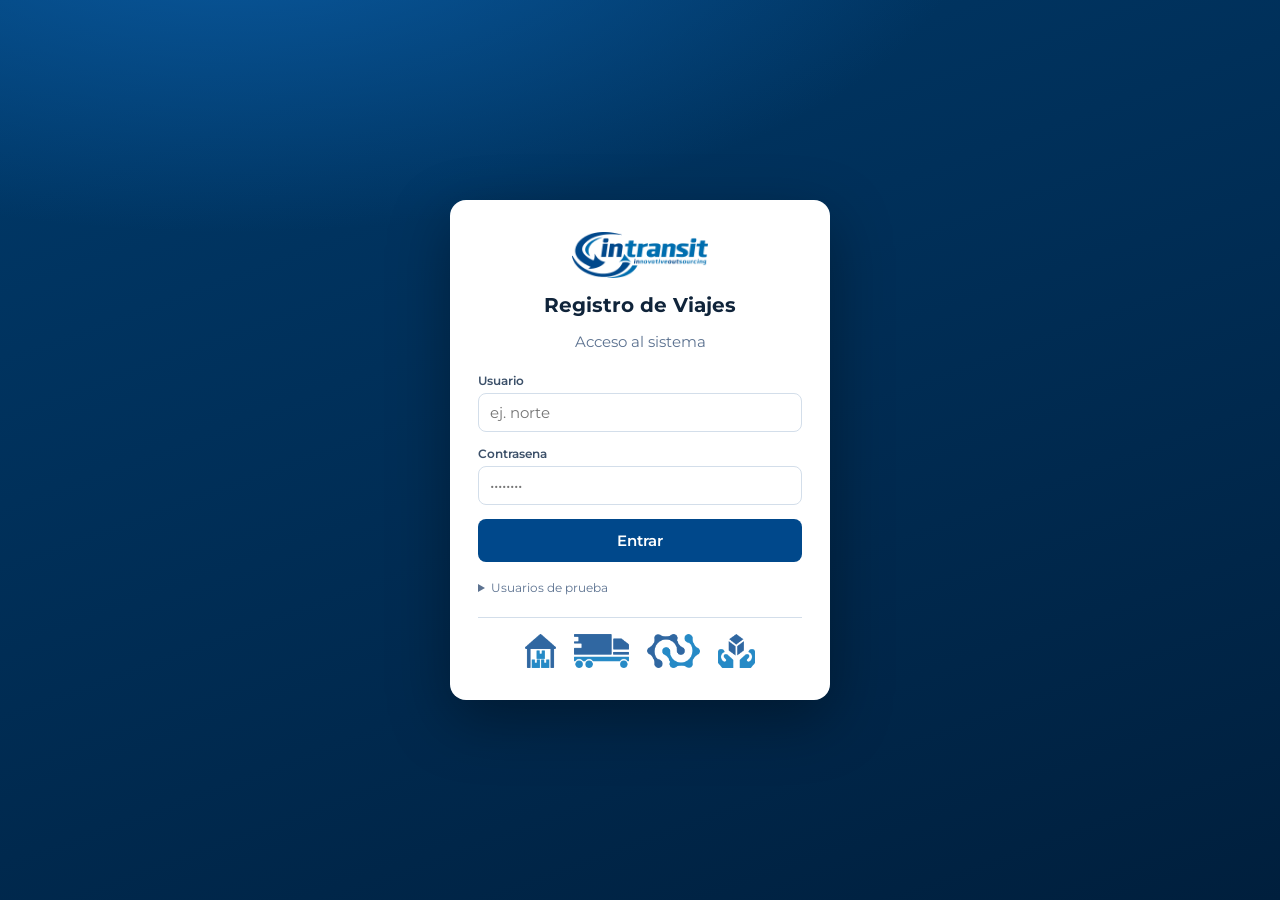
==== registro-viajes.html @ cc5ecf9a "Add files via upload" ====
<!DOCTYPE html>
<html lang="es">
<head>
  <meta charset="UTF-8" />
  <meta name="viewport" content="width=device-width, initial-scale=1.0, viewport-fit=cover" />
  <title>Registro de Viajes</title>

  <!-- PWA (iPhone / Android) -->
  <meta name="theme-color" content="#2563eb" />
  <meta name="mobile-web-app-capable" content="yes" />
  <meta name="apple-mobile-web-app-capable" content="yes" />
  <meta name="apple-mobile-web-app-status-bar-style" content="black-translucent" />
  <meta name="apple-mobile-web-app-title" content="Viajes" />
  <link rel="manifest" href="manifest.webmanifest" />
  <link rel="icon" href="icon.svg" type="image/svg+xml" />
  <link rel="apple-touch-icon" href="apple-touch-icon.png" />

  <!-- Tipografia de marca: Avenir Next -> sustituta libre Montserrat -->
  <link rel="preconnect" href="https://fonts.googleapis.com" />
  <link rel="preconnect" href="https://fonts.gstatic.com" crossorigin />
  <link href="https://fonts.googleapis.com/css2?family=Montserrat:wght@400;500;600;700;800&display=swap" rel="stylesheet" />

<style>
/* =====================================================================
 * styles.css - Estilos del prototipo Registro de Viajes
 * ===================================================================== */

:root {
  /* Paleta de marca In Transit (muestreada de los logos) */
  --navy: #003a6b;
  --navy-2: #00508f;
  --primary: #00488b;
  --primary-d: #00366a;
  --accent: #0a7bc4;
  --accent-2: #0074c8;
  --bg: #eef3f8;
  --card: #ffffff;
  --line: #d3deea;
  --text: #10243a;
  --muted: #5c7290;
  --green: #16a34a;
  --amber: #d97706;
  --red: #dc2626;
  --radius: 10px;
  --shadow: 0 6px 20px rgba(0, 54, 106, .10);
  font-size: 15px;
}

* { box-sizing: border-box; }
html, body { height: 100%; }
body {
  margin: 0;
  font-family: "Montserrat", "Segoe UI", system-ui, -apple-system, Roboto, Arial, sans-serif;
  color: var(--text);
  background: var(--bg);
}
.hidden { display: none !important; }
.muted { color: var(--muted); }
.small { font-size: .82rem; }
.strong { font-weight: 600; }
h1, h2, h3 { margin: 0; }

/* ----------------------------- LOGIN ------------------------------ */
.login-wrap {
  min-height: 100vh;
  display: grid;
  place-items: center;
  padding: 24px;
  background:
    radial-gradient(1200px 520px at 18% -10%, #0a5aa0 0%, transparent 62%),
    linear-gradient(160deg, var(--navy) 0%, #001f3d 100%);
}
.login-card {
  width: 100%;
  max-width: 380px;
  background: var(--card);
  border-radius: 16px;
  padding: 32px 28px;
  box-shadow: 0 20px 60px rgba(0, 0, 0, .35);
}
.brand { text-align: center; margin-bottom: 22px; }
.brand-full { display: block; height: 46px; width: auto; max-width: 240px; margin: 0 auto 14px; }
.brand-mini { display: block; height: 26px; width: auto; }
.brand h1 { font-size: 1.35rem; font-weight: 700; }
.login-help { margin-top: 18px; font-size: .82rem; color: var(--muted); }
.login-help summary { cursor: pointer; }
.login-help ul { margin: 8px 0 0; padding-left: 18px; line-height: 1.6; }
.login-services {
  display: flex; align-items: center; justify-content: center;
  gap: 18px; margin-top: 22px; padding-top: 16px;
  border-top: 1px solid var(--line); flex-wrap: wrap;
}
.login-services img { height: 34px; width: auto; opacity: .85; }

/* ----------------------------- FIELDS ----------------------------- */
.field { display: block; margin-bottom: 14px; }
.field > span { display: block; font-size: .8rem; font-weight: 600; color: #3c5069; margin-bottom: 5px; }
input, select, textarea {
  width: 100%;
  padding: 9px 11px;
  border: 1px solid var(--line);
  border-radius: 8px;
  font: inherit;
  color: var(--text);
  background: #fff;
  outline: none;
  transition: border-color .15s, box-shadow .15s;
}
input:focus, select:focus, textarea:focus {
  border-color: var(--primary);
  box-shadow: 0 0 0 3px rgba(37, 99, 235, .15);
}
input[readonly], select[disabled], input[disabled] {
  background: #f3f6fa; color: #4a5b70; cursor: not-allowed;
}
textarea { min-height: 72px; resize: vertical; }

/* ----------------------------- BUTTONS ---------------------------- */
.btn {
  border: 1px solid transparent;
  border-radius: 8px;
  padding: 9px 15px;
  font: inherit;
  font-weight: 600;
  cursor: pointer;
  background: #e7edf4;
  color: #22364d;
  transition: filter .15s, background .15s;
}
.btn:hover { filter: brightness(.97); }
.btn-primary { background: var(--primary); color: #fff; }
.btn-primary:hover { background: var(--primary-d); }
.btn-success { background: var(--green); color: #fff; }
.btn-danger { background: var(--red); color: #fff; }
.btn-ghost { background: transparent; border-color: rgba(255,255,255,.35); color: #dbe6f2; }
.btn-ghost:hover { background: rgba(255,255,255,.12); }
.btn-block { width: 100%; padding: 11px; }
.btn-sm { padding: 5px 10px; font-size: .82rem; }

/* ----------------------------- ALERTS ----------------------------- */
.alert { padding: 10px 12px; border-radius: 8px; margin-top: 12px; font-size: .88rem; }
.alert-error { background: #fdecec; color: #a11d1d; border: 1px solid #f6c9c9; }
.alert-warn { background: #fff7e6; color: #8a5300; border: 1px solid #ffe0a3; }
.alert-info { background: #eaf2ff; color: #1b4b9e; border: 1px solid #c7dcff; }
.alert-success { background: #e9f8ef; color: #116b35; border: 1px solid #bfe8cf; }

/* ------------------------------ APP ------------------------------- */
.app { display: grid; grid-template-columns: 250px 1fr; min-height: 100vh; }
.sidebar {
  background: linear-gradient(180deg, var(--navy) 0%, var(--navy-2) 100%);
  color: #cfe0f2;
  display: flex; flex-direction: column;
  padding: 16px 12px;
}
.sidebar-brand {
  display: flex; align-items: center; gap: 10px;
  font-weight: 700; color: #fff; padding: 6px 8px 18px;
  font-size: .95rem;
}
.nav { display: flex; flex-direction: column; gap: 4px; flex: 1; }
.nav-item {
  display: flex; align-items: center; gap: 10px;
  padding: 11px 12px; border-radius: 8px; cursor: pointer;
  color: #c6d7ea; font-weight: 500; border: none; background: transparent;
  text-align: left; font-size: .92rem; width: 100%;
}
.nav-item:hover { background: rgba(255,255,255,.08); color: #fff; }
.nav-item.active { background: var(--primary); color: #fff; box-shadow: 0 6px 16px rgba(37,99,235,.4); }
.nav-ico { width: 18px; text-align: center; }
.sidebar-foot { padding-top: 12px; border-top: 1px solid rgba(255,255,255,.12); }
.sync-state { font-size: .76rem; color: #9fb6cf; padding: 6px 8px; }

.main { display: flex; flex-direction: column; min-width: 0; }
.topbar {
  display: flex; justify-content: space-between; align-items: center; gap: 16px;
  padding: 14px 22px; background: #fff; border-bottom: 1px solid var(--line);
}
.topbar h2 { font-size: 1.15rem; }
.user-box { display: flex; align-items: center; gap: 12px; }
.topbar .btn-ghost { color: var(--primary); border-color: var(--line); background: #fff; }
.topbar .btn-ghost:hover { background: var(--bg); color: var(--primary-d); }
.user-chip { display: flex; align-items: center; gap: 9px; }
.avatar {
  width: 38px; height: 38px; border-radius: 50%;
  background: linear-gradient(140deg, var(--primary), var(--accent));
  color: #fff; display: grid; place-items: center; font-weight: 700;
}
.content { padding: 22px; overflow: auto; }

/* ----------------------------- CARDS ------------------------------ */
.card {
  background: var(--card); border: 1px solid var(--line);
  border-radius: var(--radius); box-shadow: var(--shadow);
  padding: 20px; margin-bottom: 18px;
}
.card > h3 { margin-bottom: 4px; font-size: 1rem; }
.card-head { display: flex; justify-content: space-between; align-items: center; gap: 12px; margin-bottom: 14px; flex-wrap: wrap; }
.grid { display: grid; gap: 14px; }
.grid-2 { grid-template-columns: repeat(2, 1fr); }
.grid-3 { grid-template-columns: repeat(3, 1fr); }
.grid-4 { grid-template-columns: repeat(4, 1fr); }
@media (max-width: 980px) { .grid-3, .grid-4 { grid-template-columns: repeat(2, 1fr); } }
@media (max-width: 700px) {
  .grid-2, .grid-3, .grid-4 { grid-template-columns: 1fr; }
  .app { grid-template-columns: 1fr; }
  .sidebar { flex-direction: row; align-items: center; overflow-x: auto; }
  .sidebar-brand, .sidebar-foot { display: none; }
}

.field-group-title {
  grid-column: 1 / -1; font-size: .78rem; font-weight: 700;
  text-transform: uppercase; letter-spacing: .6px; color: var(--primary);
  margin: 6px 0 -4px; padding-bottom: 4px; border-bottom: 1px solid var(--line);
}

/* ----------------------------- TABLES ----------------------------- */
.table-wrap { overflow: auto; border: 1px solid var(--line); border-radius: var(--radius); }
table { border-collapse: collapse; width: 100%; font-size: .86rem; background: #fff; }
th, td { padding: 9px 11px; text-align: left; border-bottom: 1px solid var(--line); white-space: nowrap; }
th { background: #f4f7fb; font-weight: 700; color: #33475f; position: sticky; top: 0; }
tbody tr:hover { background: #f8fbff; }
td.wrap, th.wrap { white-space: normal; min-width: 160px; }

.badge { display: inline-block; padding: 2px 9px; border-radius: 999px; font-size: .74rem; font-weight: 700; }
.badge.green { background: #e6f7ec; color: #0f7a3a; }
.badge.amber { background: #fff3da; color: #91570a; }
.badge.blue  { background: #e7f0ff; color: #1b4b9e; }
.badge.gray  { background: #eef1f5; color: #55657a; }
.badge.red   { background: #fdecec; color: #a11d1d; }

/* --------------------------- TOOLBAR/FILTERS ---------------------- */
.toolbar { display: flex; gap: 10px; flex-wrap: wrap; align-items: end; margin-bottom: 14px; }
.toolbar .field { margin: 0; min-width: 150px; }
.spacer { flex: 1; }

/* ------------------------------ KPI ------------------------------- */
.kpis { display: grid; grid-template-columns: repeat(4, 1fr); gap: 14px; margin-bottom: 18px; }
@media (max-width: 980px) { .kpis { grid-template-columns: repeat(2, 1fr); } }
.kpi { background: #fff; border: 1px solid var(--line); border-radius: var(--radius); padding: 16px; box-shadow: var(--shadow); }
.kpi .n { font-size: 1.6rem; font-weight: 800; margin-top: 4px; }

/* ------------------------------ BARRAS ---------------------------- */
.bar-row { display: grid; grid-template-columns: 180px 1fr 90px; align-items: center; gap: 10px; margin-bottom: 8px; font-size: .85rem; }
.bar-label { color: #33475f; white-space: nowrap; overflow: hidden; text-overflow: ellipsis; }
.bar-track { background: #eef2f7; border-radius: 999px; height: 12px; overflow: hidden; }
.bar-fill { height: 100%; border-radius: 999px; background: linear-gradient(90deg, var(--primary), var(--accent)); }
.bar-value { text-align: right; font-weight: 700; color: #22364d; }
.bar-label .svc-ico { vertical-align: -3px; margin-right: 6px; }

/* Lineas de servicio In Transit (franja del tablero) */
.svc-strip { display: grid; grid-template-columns: repeat(4, 1fr); gap: 14px; }
.svc-cell {
  text-align: center; padding: 16px 10px;
  border: 1px solid var(--line); border-radius: var(--radius); background: #fbfdff;
}
.svc-cell img { height: 42px; width: auto; margin-bottom: 8px; }
.svc-name { font-weight: 600; font-size: .82rem; color: var(--text); line-height: 1.25; }
.svc-count { margin-top: 6px; font-weight: 700; color: var(--primary); font-size: .92rem; }
@media (max-width: 980px) { .svc-strip { grid-template-columns: repeat(2, 1fr); } }
@media (max-width: 700px) { .bar-row { grid-template-columns: 110px 1fr 70px; } }

/* ------------------------------ MODAL ----------------------------- */
.modal-backdrop {
  position: fixed; inset: 0; background: rgba(10, 22, 36, .55);
  display: grid; place-items: center; padding: 20px; z-index: 50;
}
.modal {
  background: #fff; border-radius: 14px; padding: 22px;
  width: 100%; max-width: 560px; max-height: 90vh; overflow: auto;
  box-shadow: 0 24px 70px rgba(0,0,0,.4);
}
.modal h3 { margin-bottom: 14px; }
.modal-actions { display: flex; justify-content: flex-end; gap: 10px; margin-top: 18px; }

/* ------------------------------ TOAST ----------------------------- */
.toast {
  position: fixed; bottom: 22px; left: 50%; transform: translateX(-50%);
  background: var(--navy); color: #fff; padding: 11px 18px; border-radius: 8px;
  box-shadow: 0 10px 30px rgba(0,0,0,.3); z-index: 60; font-size: .9rem;
}
.toast.ok { background: #0f7a3a; }
.toast.err { background: #a11d1d; }

/* ------------------------------ TABS ------------------------------ */
.tabs { display: flex; gap: 6px; flex-wrap: wrap; margin-bottom: 16px; }
.tab {
  border: 1px solid var(--line); background: #fff; color: #33475f;
  padding: 8px 14px; border-radius: 8px; cursor: pointer; font-weight: 600; font-size: .86rem;
}
.tab.active { background: var(--navy); color: #fff; border-color: var(--navy); }

/* =====================================================================
 * MOVIL / PWA  (iPhone y Android)
 * ---------------------------------------------------------------------
 * En pantallas de telefono la barra lateral se convierte en una barra de
 * navegacion inferior (fija) y el resto se apila en una columna.
 * ===================================================================== */
@media (max-width: 640px) {
  :root { font-size: 16px; }

  /* El area de la app deja espacio para la barra inferior + safe-area iOS */
  .app {
    display: block;
    min-height: 100dvh;
    padding-bottom: calc(64px + env(safe-area-inset-bottom));
  }

  /* ------------------- Navegacion inferior ------------------- */
  .sidebar {
    position: fixed; left: 0; right: 0; bottom: 0; z-index: 40;
    flex-direction: row; align-items: stretch;
    padding: 6px 6px calc(6px + env(safe-area-inset-bottom));
    gap: 2px; overflow-x: auto; overflow-y: hidden;
    background: linear-gradient(180deg, var(--navy-2), var(--navy));
    border-top: 1px solid rgba(255,255,255,.12);
    -webkit-overflow-scrolling: touch;
  }
  .sidebar-brand, .sidebar-foot { display: none; }
  .nav { flex-direction: row; gap: 4px; flex: 0 0 auto; }
  .nav-item {
    flex: 0 0 auto; flex-direction: column; gap: 3px;
    padding: 7px 8px; font-size: .64rem; text-align: center;
    min-width: 66px; max-width: 96px; border-radius: 10px; line-height: 1.15;
    white-space: normal; overflow-wrap: anywhere;
  }
  .nav-item .nav-ico { font-size: 1.2rem; width: auto; }
  .nav-item.active { box-shadow: none; }

  /* ------------------------- Topbar -------------------------- */
  .topbar {
    position: sticky; top: 0; z-index: 30; flex-wrap: nowrap;
    padding: calc(10px + env(safe-area-inset-top)) 14px 10px;
    gap: 10px;
  }
  .topbar > div:first-child { flex: 1 1 auto; min-width: 0; }
  .topbar h2 { font-size: .98rem; white-space: nowrap; overflow: hidden; text-overflow: ellipsis; }
  #view-sub { display: none; }
  .user-box { gap: 8px; flex: 0 0 auto; }
  .user-chip > div:last-child { display: none; }
  .avatar { width: 34px; height: 34px; font-size: .9rem; }
  .topbar .btn { padding: 8px 11px; font-size: .82rem; }

  .content { padding: 14px; }
  .card { padding: 15px; border-radius: 12px; }

  /* Una sola columna en todos los formularios */
  .grid-2, .grid-3, .grid-4 { grid-template-columns: 1fr; }
  .toolbar { gap: 8px; }
  .toolbar .field { flex: 1 1 100%; min-width: 0; }
  .toolbar .btn { flex: 1 1 auto; }
  .toolbar .spacer { display: none; }

  /* Tablas comodas al tacto */
  table { font-size: .82rem; }
  th, td { padding: 8px 9px; }

  /* KPI en 2 columnas */
  .kpis { grid-template-columns: repeat(2, 1fr); gap: 10px; }
  .kpi { padding: 13px; }
  .kpi .n { font-size: 1.35rem; }

  /* Barras */
  .bar-row { grid-template-columns: 94px 1fr 60px; font-size: .8rem; gap: 8px; }

  /* Modal tipo hoja, pegada abajo */
  .modal-backdrop { padding: 0; place-items: end stretch; }
  .modal {
    max-width: 100%; width: 100%; max-height: 92dvh;
    border-radius: 16px 16px 0 0; padding: 18px 16px calc(18px + env(safe-area-inset-bottom));
  }
  .modal-actions { flex-direction: column-reverse; }
  .modal-actions .btn { width: 100%; }

  /* Aviso flotante por encima de la barra inferior */
  .toast {
    left: 12px; right: 12px; bottom: calc(78px + env(safe-area-inset-bottom));
    transform: none; text-align: center;
  }

  .tabs { overflow-x: auto; flex-wrap: nowrap; -webkit-overflow-scrolling: touch; }
  .tab { flex: 0 0 auto; }

  /* Objetivos tactiles y sin zoom automatico de iOS */
  input, select, textarea { font-size: 16px; }
  .btn { min-height: 40px; }
  .login-card { padding: 26px 20px; }
}

/* Instalacion: boton visible solo cuando el navegador la ofrece */
#btn-install.hidden { display: none !important; }
</style>
  <script src="https://cdn.sheetjs.com/xlsx-0.20.3/package/dist/xlsx.full.min.js"></script>
</head>
<body>
  <!-- ============================ LOGIN ============================ -->
  <div id="login-view" class="login-wrap">
    <form id="login-form" class="login-card" autocomplete="off">
      <div class="brand">
        <img class="brand-full" src="assets/logo-color.png" alt="In Transit" />
        <h1>Registro de Viajes</h1>
        <p class="muted">Acceso al sistema</p>
      </div>

      <label class="field">
        <span>Usuario</span>
        <input type="text" id="login-user" required placeholder="ej. norte" />
      </label>
      <label class="field">
        <span>Contrasena</span>
        <input type="password" id="login-pass" required placeholder="••••••••" />
      </label>

      <button type="submit" class="btn btn-primary btn-block">Entrar</button>
      <div id="login-error" class="alert alert-error hidden"></div>

      <details class="login-help">
        <summary>Usuarios de prueba</summary>
        <ul>
          <li><b>admin / admin123</b> — Administrador (todo)</li>
          <li><b>operativo / demo123</b> — Operativo (carga viajes del cliente asignado)</li>
          <li><b>validador / demo123</b> — Validador (aprueba/rechaza liquidados)</li>
          <li><b>facturador / demo123</b> — Facturador (asigna factura)</li>
          <li><b>gtransporte / demo123</b> — Gerente Transporte</li>
          <li><b>gcomercial / demo123</b> — Gerente Comercial</li>
        </ul>
      </details>

      <div class="login-services" aria-hidden="true">
        <img src="assets/svc-almacenaje.png" alt="Servicio de Almacenaje" title="Servicio de Almacenaje" />
        <img src="assets/svc-transporte.png" alt="Servicio de Transporte" title="Servicio de Transporte" />
        <img src="assets/svc-personal.png" alt="Personal Operativo y Administrativo" title="Personal Operativo y Administrativo" />
        <img src="assets/svc-reacondicionamiento.png" alt="Reacondicionamiento de Producto" title="Reacondicionamiento de Producto" />
      </div>
    </form>
  </div>

  <!-- ============================ APP ============================== -->
  <div id="app-view" class="app hidden">
    <aside class="sidebar">
      <div class="sidebar-brand">
        <img class="brand-mini" src="assets/logo-white.png" alt="In Transit" />
      </div>
      <nav id="nav" class="nav"></nav>
      <div class="sidebar-foot">
        <div class="sync-state" id="sync-state">Datos locales</div>
      </div>
    </aside>

    <div class="main">
      <header class="topbar">
        <div>
          <h2 id="view-title">Registro de Viajes</h2>
          <p id="view-sub" class="muted small"></p>
        </div>
        <div class="user-box">
          <button id="btn-install" class="btn btn-ghost hidden" title="Instalar como aplicacion">Instalar</button>
          <button id="btn-sync" class="btn btn-ghost" title="Sincronizar con la nube">Sync</button>
          <div class="user-chip">
            <div class="avatar" id="user-avatar">?</div>
            <div>
              <div id="user-name" class="strong">-</div>
              <div id="user-role" class="muted small">-</div>
            </div>
          </div>
          <button id="btn-logout" class="btn btn-ghost">Salir</button>
        </div>
      </header>

      <main id="content" class="content"></main>
    </div>
  </div>

  <!-- ============================ MODAL ============================ -->
  <div id="modal" class="modal-backdrop hidden">
    <div class="modal" id="modal-box"></div>
  </div>

  <!-- ============================ TOAST ============================ -->
  <div id="toast" class="toast hidden"></div>

<script>
/* =====================================================================
 * seed.js - Datos iniciales del prototipo "Registro de Viajes"
 * ---------------------------------------------------------------------
 * Cada propiedad de nivel superior es una TABLA; cada arreglo contiene
 * filas (objetos) cuyas claves son los CAMPOS/COLUMNAS.
 * ===================================================================== */

const SEED = {
  /* --------------------------------------------------------------- */
  clientes: [
    { ID_CLIENTE: "CLI-001", CLIENTE: "Transportes del Norte SA", CLIENTE_PADRE: "Grupo Corporativo GN", SERVICIO: "Transporte dedicado", NOMBRE_USUARIO_PRINCIPAL: "Roberto Diaz", CORREO: "roberto.diaz@norte.com", TELEFONO: "81-1000-2000", LINK_CONTRATO: "https://contratos.gn/cli-001" },
    { ID_CLIENTE: "CLI-002", CLIENTE: "Logistica Peninsular",    CLIENTE_PADRE: "Grupo Logisti-K",       SERVICIO: "Distribucion regional", NOMBRE_USUARIO_PRINCIPAL: "Sofia Marin", CORREO: "sofia.marin@peninsular.com", TELEFONO: "99-3000-4000", LINK_CONTRATO: "https://contratos.k/cli-002" },
    { ID_CLIENTE: "CLI-003", CLIENTE: "Alimentos MX",            CLIENTE_PADRE: "Corporativo Nutri",     SERVICIO: "Cadena de frio",        NOMBRE_USUARIO_PRINCIPAL: "Hector Luna", CORREO: "hector.luna@alimentosmx.com", TELEFONO: "55-5000-6000", LINK_CONTRATO: "https://contratos.nutri/cli-003" },
  ],

  /* --------------------------------------------------------------- */
  pilotos: [
    { PILOTO: "Juan Perez Lopez",   LICENCIA: "A-123456", TELEFONO: "555-101-2020" },
    { PILOTO: "Maria Gomez Ruiz",   LICENCIA: "A-223344", TELEFONO: "555-202-3030" },
    { PILOTO: "Carlos Ramirez",     LICENCIA: "B-334455", TELEFONO: "555-303-4040" },
    { PILOTO: "Luis Hernandez",     LICENCIA: "A-445566", TELEFONO: "555-404-5050" },
    { PILOTO: "Ana Torres",         LICENCIA: "B-556677", TELEFONO: "555-505-6060" },
    { PILOTO: "Pedro Sanchez",      LICENCIA: "A-667788", TELEFONO: "555-606-7070" },
  ],

  /* --------------------------------------------------------------- */
  proveedores: [
    { OPL: "OPL-9001", PROVEEDOR: "Logistica Global SA", NOMBRE_CONTACTO: "Laura Mendez", CORREO: "contacto@logglobal.com", TELEFONO: "55-1111-2222" },
    { OPL: "OPL-9002", PROVEEDOR: "Transportes Rapidos", NOMBRE_CONTACTO: "Ivan Ortega", CORREO: "ops@transrapidos.com", TELEFONO: "33-3333-4444" },
    { OPL: "OPL-9003", PROVEEDOR: "Red Fria MX",         NOMBRE_CONTACTO: "Paola Rivas", CORREO: "trafico@redfria.mx", TELEFONO: "81-5555-6666" },
  ],

  /* --------------------------------------------------------------- */
  unidades: [
    { UNIDAD: "TR-101", TC: "T3S2", PILOTO: "Juan Perez Lopez", CAPACIDAD_CARGA: 30000, TIPO_DE_CARGA: "Carga seca", ID_CLIENTE: "CLI-001", OPL: "OPL-9001", STATUS: "Activa" },
    { UNIDAD: "TR-102", TC: "T3S2", PILOTO: "Maria Gomez Ruiz", CAPACIDAD_CARGA: 32000, TIPO_DE_CARGA: "Refrigerada", ID_CLIENTE: "CLI-001", OPL: "OPL-9001", STATUS: "Activa" },
    { UNIDAD: "TR-201", TC: "T2S1", PILOTO: "Carlos Ramirez",   CAPACIDAD_CARGA: 18000, TIPO_DE_CARGA: "Carga seca", ID_CLIENTE: "CLI-002", OPL: "OPL-9002", STATUS: "Activa" },
    { UNIDAD: "TR-202", TC: "T3S3", PILOTO: "Luis Hernandez",   CAPACIDAD_CARGA: 40000, TIPO_DE_CARGA: "Granel", ID_CLIENTE: "CLI-002", OPL: "OPL-9002", STATUS: "Mantenimiento" },
    { UNIDAD: "TR-301", TC: "T3S2", PILOTO: "Ana Torres",       CAPACIDAD_CARGA: 28000, TIPO_DE_CARGA: "Refrigerada", ID_CLIENTE: "CLI-003", OPL: "OPL-9003", STATUS: "Activa" },
    { UNIDAD: "TR-302", TC: "T2S2", PILOTO: "Pedro Sanchez",    CAPACIDAD_CARGA: 22000, TIPO_DE_CARGA: "Carga seca", ID_CLIENTE: "CLI-003", OPL: "OPL-9003", STATUS: "Activa" },
  ],

  /* --------------------------------------------------------------- */
  rutas: [
    { ID_RUTA: "R-001", ORIGEN: "CDMX", DESTINO: "Monterrey", KM: 900, TIPO_RUTA: "Foranea", ID_CLIENTE: "CLI-001" },
    { ID_RUTA: "R-002", ORIGEN: "CDMX", DESTINO: "Queretaro", KM: 220, TIPO_RUTA: "Local", ID_CLIENTE: "CLI-001" },
    { ID_RUTA: "R-003", ORIGEN: "Guadalajara", DESTINO: "Merida", KM: 1900, TIPO_RUTA: "Foranea", ID_CLIENTE: "CLI-002" },
    { ID_RUTA: "R-004", ORIGEN: "Monterrey", DESTINO: "Saltillo", KM: 90, TIPO_RUTA: "Local", ID_CLIENTE: "CLI-002" },
    { ID_RUTA: "R-005", ORIGEN: "CDMX", DESTINO: "Veracruz", KM: 400, TIPO_RUTA: "Foranea", ID_CLIENTE: "CLI-003" },
    { ID_RUTA: "R-006", ORIGEN: "Puebla", DESTINO: "Oaxaca", KM: 340, TIPO_RUTA: "Foranea", ID_CLIENTE: "CLI-003" },
  ],

  /* --------------------------------------------------------------- */
  tarifas: [
    { ID_RUTA: "R-001", OPL: "OPL-9001", TARIFA_CLIENTE: 48000, TARIFA_OPL: 40000, COMBUSTIBLE_PCT: 30, Q_DIESEL_PACTADO: 28.50, FECHA_CREACION: "2026-09-15", ESTATUS: "Activo" },
    { ID_RUTA: "R-002", OPL: "OPL-9001", TARIFA_CLIENTE: 12000, TARIFA_OPL: 9500,  COMBUSTIBLE_PCT: 30, Q_DIESEL_PACTADO: 28.50, FECHA_CREACION: "2026-09-15", ESTATUS: "Activo" },
    { ID_RUTA: "R-003", OPL: "OPL-9002", TARIFA_CLIENTE: 90000, TARIFA_OPL: 78000, COMBUSTIBLE_PCT: 35, Q_DIESEL_PACTADO: 29.00, FECHA_CREACION: "2026-09-18", ESTATUS: "Activo" },
    { ID_RUTA: "R-004", OPL: "OPL-9002", TARIFA_CLIENTE: 6000,  TARIFA_OPL: 4500,  COMBUSTIBLE_PCT: 35, Q_DIESEL_PACTADO: 29.00, FECHA_CREACION: "2026-09-18", ESTATUS: "Activo" },
    { ID_RUTA: "R-005", OPL: "OPL-9003", TARIFA_CLIENTE: 25000, TARIFA_OPL: 21000, COMBUSTIBLE_PCT: 32, Q_DIESEL_PACTADO: 28.75, FECHA_CREACION: "2026-09-22", ESTATUS: "Activo" },
    { ID_RUTA: "R-006", OPL: "OPL-9003", TARIFA_CLIENTE: 22000, TARIFA_OPL: 18000, COMBUSTIBLE_PCT: 32, Q_DIESEL_PACTADO: 28.75, FECHA_CREACION: "2026-09-22", ESTATUS: "Inactivo" },
  ],

  /* --------------------------------------------------------------- */
  /* MEM: tabla de precios diarios del diesel (se carga desde el
   * archivo del MEM; NO es una conexion en vivo). ----------------- */
  mem: [
    { FECHA: "2026-09-01", PRECIO_DIESEL: 31.00 },
    { FECHA: "2026-09-20", PRECIO_DIESEL: 30.85 },
    { FECHA: "2026-10-02", PRECIO_DIESEL: 31.05 },
    { FECHA: "2026-10-05", PRECIO_DIESEL: 31.10 },
    { FECHA: "2026-10-08", PRECIO_DIESEL: 31.20 },
    { FECHA: "2026-10-12", PRECIO_DIESEL: 31.35 },
  ],

  /* --------------------------------------------------------------- */
  usuarios: [
    { ID_USUARIO: "U-001", USUARIO: "admin",       PASSWORD: "admin123", NOMBRE: "Administrador General",  ROL: "admin",              ACTIVO: "Si" },
    { ID_USUARIO: "U-002", USUARIO: "operativo",   PASSWORD: "demo123",  NOMBRE: "Operador Norte",          ROL: "operativo",          ACTIVO: "Si" },
    { ID_USUARIO: "U-003", USUARIO: "peninsular",  PASSWORD: "demo123",  NOMBRE: "Operador Peninsular",     ROL: "operativo",          ACTIVO: "Si" },
    { ID_USUARIO: "U-004", USUARIO: "validador",   PASSWORD: "demo123",  NOMBRE: "Validador de Viajes",     ROL: "validador",          ACTIVO: "Si" },
    { ID_USUARIO: "U-005", USUARIO: "facturador",  PASSWORD: "demo123",  NOMBRE: "Encargado de Facturacion", ROL: "facturador",        ACTIVO: "Si" },
    { ID_USUARIO: "U-006", USUARIO: "gtransporte", PASSWORD: "demo123",  NOMBRE: "Gerente de Transporte",   ROL: "gerente_transporte", ACTIVO: "Si" },
    { ID_USUARIO: "U-007", USUARIO: "gcomercial",  PASSWORD: "demo123",  NOMBRE: "Gerente Comercial",       ROL: "gerente_comercial",  ACTIVO: "Si" },
  ],

  /* Control de acceso: a que clientes puede ver cada usuario (los perfiles
   * con "ver todos" no dependen de esta tabla). --------------------- */
  usuario_cliente: [
    { ID_USUARIO: "U-002", ID_CLIENTE: "CLI-001" },
    { ID_USUARIO: "U-003", ID_CLIENTE: "CLI-002" },
  ],

  /* --------------------------------------------------------------- */
  viajes: [
    { ID_VIAJE: "V-00001", UNIDAD: "TR-101", TC: "T3S2", PILOTO: "Juan Perez Lopez", ORIGEN: "CDMX", DESTINO: "Monterrey", "No. TRANSPORTE": "NT-5501", STATUS: "Liquidado", CARGA_VIAJE: 28000, CAPACIDAD_CARGA: 30000, TIPO_DE_CARGA: "Carga seca", FECHA_PLAN: "2026-09-01", KM: 900, OBSERVACIONES: "Entrega sin novedad", OPL: "OPL-9001", CLIENTE_PADRE: "Grupo Corporativo GN", CLIENTE: "Transportes del Norte SA", "ID-CLIENTE": "CLI-001", Viáticos: 3200, TIPO_RUTA: "Foranea", FECHA_FIN: "2026-09-03", CODIGO_VIAJE: "CLI001-20260901-001", REVISADO_POR: "", FECHA_REVISION: "", NUMERO_FACTURA: "", FECHA_FACTURA: "", COMENTARIO_VALIDACION: "", ELIMINADO: "No", ELIMINADO_POR: "", FECHA_ELIMINACION: "", TARIFA_CLIENTE: 48000, TARIFA_OPL: 40000, Q_DIESEL_PACTADO: 28.50, COMBUSTIBLE_PCT: 30, PRECIO_MEM: 31.00, AJUSTE_COMBUSTIBLE: 1263.16, AJUSTE_COMBUSTIBLE_OPL: 1052.63 },
    { ID_VIAJE: "V-00002", UNIDAD: "TR-201", TC: "T2S1", PILOTO: "Carlos Ramirez", ORIGEN: "Guadalajara", DESTINO: "Merida", "No. TRANSPORTE": "NT-5502", STATUS: "En transito", CARGA_VIAJE: 17000, CAPACIDAD_CARGA: 18000, TIPO_DE_CARGA: "Carga seca", FECHA_PLAN: "2026-10-05", KM: 1900, OBSERVACIONES: "", OPL: "OPL-9002", CLIENTE_PADRE: "Grupo Logisti-K", CLIENTE: "Logistica Peninsular", "ID-CLIENTE": "CLI-002", Viáticos: 6100, TIPO_RUTA: "Foranea", FECHA_FIN: "", CODIGO_VIAJE: "CLI002-20261005-001", REVISADO_POR: "", FECHA_REVISION: "", NUMERO_FACTURA: "", FECHA_FACTURA: "", COMENTARIO_VALIDACION: "", ELIMINADO: "No", ELIMINADO_POR: "", FECHA_ELIMINACION: "", TARIFA_CLIENTE: "", TARIFA_OPL: "", Q_DIESEL_PACTADO: "", COMBUSTIBLE_PCT: "", PRECIO_MEM: "", AJUSTE_COMBUSTIBLE: "", AJUSTE_COMBUSTIBLE_OPL: "" },
    { ID_VIAJE: "V-00003", UNIDAD: "TR-301", TC: "T3S2", PILOTO: "Ana Torres", ORIGEN: "CDMX", DESTINO: "Veracruz", "No. TRANSPORTE": "NT-5503", STATUS: "Planificado", CARGA_VIAJE: 26000, CAPACIDAD_CARGA: 28000, TIPO_DE_CARGA: "Refrigerada", FECHA_PLAN: "2026-10-12", KM: 400, OBSERVACIONES: "Requiere cadena de frio", OPL: "OPL-9003", CLIENTE_PADRE: "Corporativo Nutri", CLIENTE: "Alimentos MX", "ID-CLIENTE": "CLI-003", Viáticos: 1500, TIPO_RUTA: "Foranea", FECHA_FIN: "", CODIGO_VIAJE: "CLI003-20261012-001", REVISADO_POR: "", FECHA_REVISION: "", NUMERO_FACTURA: "", FECHA_FACTURA: "", COMENTARIO_VALIDACION: "", ELIMINADO: "No", ELIMINADO_POR: "", FECHA_ELIMINACION: "", TARIFA_CLIENTE: "", TARIFA_OPL: "", Q_DIESEL_PACTADO: "", COMBUSTIBLE_PCT: "", PRECIO_MEM: "", AJUSTE_COMBUSTIBLE: "", AJUSTE_COMBUSTIBLE_OPL: "" },
    { ID_VIAJE: "V-00004", UNIDAD: "TR-201", TC: "T2S1", PILOTO: "Carlos Ramirez", ORIGEN: "Monterrey", DESTINO: "Saltillo", "No. TRANSPORTE": "NT-5504", STATUS: "Facturado", CARGA_VIAJE: 15000, CAPACIDAD_CARGA: 18000, TIPO_DE_CARGA: "Carga seca", FECHA_PLAN: "2026-09-20", KM: 90, OBSERVACIONES: "", OPL: "OPL-9002", CLIENTE_PADRE: "Grupo Logisti-K", CLIENTE: "Logistica Peninsular", "ID-CLIENTE": "CLI-002", Viáticos: 600, TIPO_RUTA: "Local", FECHA_FIN: "2026-09-20", CODIGO_VIAJE: "CLI002-20260920-001", REVISADO_POR: "validador", FECHA_REVISION: "2026-09-26 10:00:00", NUMERO_FACTURA: "F-2026-0231", FECHA_FACTURA: "2026-09-28", COMENTARIO_VALIDACION: "Correcto", ELIMINADO: "No", ELIMINADO_POR: "", FECHA_ELIMINACION: "", TARIFA_CLIENTE: 6000, TARIFA_OPL: 4500, Q_DIESEL_PACTADO: 29.00, COMBUSTIBLE_PCT: 35, PRECIO_MEM: 30.85, AJUSTE_COMBUSTIBLE: 133.97, AJUSTE_COMBUSTIBLE_OPL: 100.47 },
    { ID_VIAJE: "V-00005", UNIDAD: "TR-102", TC: "T3S2", PILOTO: "Maria Gomez Ruiz", ORIGEN: "CDMX", DESTINO: "Queretaro", "No. TRANSPORTE": "", STATUS: "Rechazado", CARGA_VIAJE: 20000, CAPACIDAD_CARGA: 32000, TIPO_DE_CARGA: "Refrigerada", FECHA_PLAN: "2026-10-02", KM: 220, OBSERVACIONES: "", OPL: "OPL-9001", CLIENTE_PADRE: "Grupo Corporativo GN", CLIENTE: "Transportes del Norte SA", "ID-CLIENTE": "CLI-001", Viáticos: 990, TIPO_RUTA: "Local", FECHA_FIN: "2026-10-03", CODIGO_VIAJE: "CLI001-20261002-001", REVISADO_POR: "validador", FECHA_REVISION: "2026-10-06 16:20:00", NUMERO_FACTURA: "", FECHA_FACTURA: "", COMENTARIO_VALIDACION: "Falta el numero de transporte", ELIMINADO: "No", ELIMINADO_POR: "", FECHA_ELIMINACION: "", TARIFA_CLIENTE: "", TARIFA_OPL: "", Q_DIESEL_PACTADO: "", COMBUSTIBLE_PCT: "", PRECIO_MEM: "", AJUSTE_COMBUSTIBLE: "", AJUSTE_COMBUSTIBLE_OPL: "" },
  ],

  /* --------------------------------------------------------------- */
  bitacora: [
    { ID_BITACORA: "B-00001", ID_USUARIO: "U-002", USUARIO: "operativo", FECHA: "2026-10-06 08:15:00", ACCION: "Login", EQUIPO: "Equipo demo" },
  ],
};
</script>
<script>
/* =====================================================================
 * store.js - Capa de datos del prototipo
 * ---------------------------------------------------------------------
 * Modos de operacion:
 *   1) LOCAL (por defecto) : los datos viven en el navegador (localStorage).
 *      Es el modo con el que funciona el prototipo HOY, sin configurar nada.
 *   2) SYNC con Excel en OneDrive/SharePoint (o Google Sheet):
 *      Se define una URL de un flujo (Power Automate / Apps Script) que lee
 *      y escribe el libro de Excel en la nube. El modo local sigue siendo la
 *      fuente de verdad; el remoto se usa para EMPUJAR (push) y JALAR (pull).
 *
 * Contrato esperado del endpoint remoto (POST JSON):
 *   { action: "list" | "upsert" | "replace", table: "viajes", payload: [] }
 *   Respuesta: { ok: true, rows: [...] }
 *
 * Las tablas del libro deben llamarse igual que aqui: clientes, pilotos,
 * unidades, rutas, usuarios, usuario_cliente, viajes, bitacora.
 * ===================================================================== */

const DB_KEY = "registro_viajes_db_v9";
const SYNC_KEY = "registro_viajes_sync_url";

const TABLES = [
  "clientes", "pilotos", "proveedores", "unidades", "rutas", "tarifas", "mem",
  "usuarios", "usuario_cliente", "viajes", "bitacora", "permisos",
];

/* Columnas oficiales de la tabla VIAJES (para CSV/SQL y export) --------- */
const VIAJES_COLUMNS = [
  "ID_VIAJE", "UNIDAD", "TC", "PILOTO", "ORIGEN", "DESTINO",
  "No. TRANSPORTE", "STATUS", "CARGA_VIAJE", "CAPACIDAD_CARGA",
  "TIPO_DE_CARGA", "FECHA_PLAN", "KM", "OBSERVACIONES", "OPL",
  "CLIENTE_PADRE", "CLIENTE", "ID-CLIENTE", "Viáticos", "TIPO_RUTA",
  "FECHA_FIN", "CODIGO_VIAJE",
];

/* Columnas de flujo de aprobacion/facturacion y auditoria de baja */
const VIAJES_WORKFLOW_COLUMNS = [
  "REVISADO_POR", "FECHA_REVISION", "NUMERO_FACTURA", "FECHA_FACTURA", "COMENTARIO_VALIDACION",
  "ELIMINADO", "ELIMINADO_POR", "FECHA_ELIMINACION",
];

/* Columnas de tarifa/combustible cargadas automaticamente al viaje.
 * Son confidenciales: solo las ven facturacion, revisor y admin. */
const VIAJES_TARIFA_COLUMNS = [
  "TARIFA_CLIENTE", "TARIFA_OPL", "Q_DIESEL_PACTADO", "COMBUSTIBLE_PCT",
  "PRECIO_MEM", "AJUSTE_COMBUSTIBLE", "AJUSTE_COMBUSTIBLE_OPL",
];

const VIAJES_ALL_COLUMNS = VIAJES_COLUMNS.concat(VIAJES_WORKFLOW_COLUMNS, VIAJES_TARIFA_COLUMNS);

/* Clave primaria por tabla (para sincronizar en la nube y generar el esquema). */
const PK = {
  clientes: ["ID_CLIENTE"], pilotos: ["PILOTO"], proveedores: ["OPL"], unidades: ["UNIDAD"],
  rutas: ["ID_RUTA"], tarifas: ["ID_RUTA", "OPL"], mem: ["FECHA"],
  usuarios: ["ID_USUARIO"], usuario_cliente: ["ID_USUARIO", "ID_CLIENTE"],
  viajes: ["ID_VIAJE"], bitacora: ["ID_BITACORA"], permisos: ["ROL", "PERMISO"],
};

/* Columnas numericas por tabla (para import y sincronizacion). */
const NUMERIC_COLS = {
  viajes: ["CARGA_VIAJE", "CAPACIDAD_CARGA", "KM", "Viáticos"],
  unidades: ["CAPACIDAD_CARGA"],
  rutas: ["KM"],
  tarifas: ["TARIFA_CLIENTE", "TARIFA_OPL", "COMBUSTIBLE_PCT", "Q_DIESEL_PACTADO"],
  mem: ["PRECIO_DIESEL"],
};

/* Configuracion del backend en la nube (Supabase). */
const CLOUD_KEY = "registro_viajes_cloud";

function clone(obj) { return JSON.parse(JSON.stringify(obj)); }

/* Almacenamiento a prueba de fallos: si el navegador bloquea localStorage
 * (algunos previsualizadores / modo privado), se usa memoria en RAM para que
 * la app siga funcionando igual dentro de la sesion. */
const _mem = {};
const safeStorage = {
  get(k) { try { return localStorage.getItem(k); } catch (e) { return Object.prototype.hasOwnProperty.call(_mem, k) ? _mem[k] : null; } },
  set(k, v) { try { localStorage.setItem(k, v); } catch (e) { _mem[k] = v; } },
  remove(k) { try { localStorage.removeItem(k); } catch (e) { delete _mem[k]; } },
};

const Store = {
  db: null,
  syncUrl: safeStorage.get(SYNC_KEY) || "",
  cloud: { url: "", key: "" },

  /* -------------------------------------------------------------- */
  init() {
    // Config de la nube (si esta guardada)
    try {
      const rawCloud = safeStorage.get(CLOUD_KEY);
      if (rawCloud) { const c = JSON.parse(rawCloud); this.cloud = { url: (c.url || "").trim(), key: (c.key || "").trim() }; }
    } catch (e) { this.cloud = { url: "", key: "" }; }

    let raw = null;
    try { raw = safeStorage.get(DB_KEY); } catch (e) { raw = null; }
    if (raw) {
      try { this.db = JSON.parse(raw); }
      catch (e) { this.db = clone(SEED); }
    } else {
      this.db = clone(SEED);
      this.persist();
    }
    // Garantiza que existan todas las tablas
    TABLES.forEach((t) => { if (!Array.isArray(this.db[t])) this.db[t] = []; });
    // Si por cualquier motivo no hay usuarios, recarga desde el seed
    if (!this.db.usuarios || !this.db.usuarios.length) this.db.usuarios = clone(SEED.usuarios);
    return this;
  },

  persist() { safeStorage.set(DB_KEY, JSON.stringify(this.db)); },

  /* ----------------------- Operaciones CRUD ---------------------- */
  all(table) { return this.db[table] || []; },

  /* Devuelve filas que cumplen el predicado (o todas). */
  find(table, predicate) {
    const rows = this.all(table);
    return predicate ? rows.filter(predicate) : rows;
  },

  insert(table, row) {
    this.db[table].push(row);
    this.persist();
    this.push(table).catch(() => {});
    return row;
  },

  /* Actualiza las filas que cumplan el predicado con los campos de patch. */
  update(table, predicate, patch) {
    let n = 0;
    this.db[table].forEach((row, i) => {
      if (predicate(row, i)) { Object.assign(row, patch); n++; }
    });
    if (n) { this.persist(); this.push(table).catch(() => {}); }
    return n;
  },

  remove(table, predicate) {
    const before = this.db[table].length;
    this.db[table] = this.db[table].filter((row, i) => !predicate(row, i));
    if (this.db[table].length !== before) { this.persist(); this.push(table).catch(() => {}); }
    return before - this.db[table].length;
  },

  /* Genera el siguiente folio de una tabla: prefijo + numero consecutivo. */
  nextId(table, idField, prefix, pad = 5) {
    let max = 0;
    this.all(table).forEach((r) => {
      const m = String(r[idField] || "").match(/(\d+)$/);
      if (m) max = Math.max(max, parseInt(m[1], 10));
    });
    return `${prefix}${String(max + 1).padStart(pad, "0")}`;
  },

  reset() {
    this.db = clone(SEED);
    this.persist();
    return this.db;
  },

  /* ============ Sincronizacion con backend en la nube ============= */
  /* Modo A: Supabase (REST/PostgREST) -> datos compartidos entre todos
   * los dispositivos. Modo B (respaldo): endpoint tipo Excel/Power
   * Automate via URL. Si no hay nada configurado, la app es 100% local. */

  setSyncUrl(url) {
    this.syncUrl = (url || "").trim();
    if (this.syncUrl) safeStorage.set(SYNC_KEY, this.syncUrl);
    else safeStorage.remove(SYNC_KEY);
  },

  /* ---- Config del backend Supabase ---- */
  cloudEnabled() { return !!(this.cloud.url && this.cloud.key); },

  setCloud(url, key) {
    this.cloud = { url: (url || "").trim().replace(/\/+$/, ""), key: (key || "").trim() };
    if (this.cloudEnabled()) safeStorage.set(CLOUD_KEY, JSON.stringify(this.cloud));
    else safeStorage.remove(CLOUD_KEY);
    return this.cloud;
  },

  clearCloud() { this.cloud = { url: "", key: "" }; safeStorage.remove(CLOUD_KEY); },

  _cloudHeaders(extra) {
    return Object.assign({
      "apikey": this.cloud.key,
      "Authorization": "Bearer " + this.cloud.key,
      "Content-Type": "application/json",
    }, extra || {});
  },

  async _cloudFetch(path, opts) {
    if (!this.cloudEnabled()) throw new Error("Backend en la nube no configurado.");
    const base = (this.cloud.url || "").replace(/\/+$/, "");
    const res = await fetch(base + "/rest/v1/" + path, opts);
    if (!res.ok) {
      let detail = res.status + " " + res.statusText;
      try { const j = await res.json(); if (j && (j.message || j.details || j.hint)) detail += " - " + (j.message || j.details || j.hint); } catch (e) {}
      throw new Error(detail);
    }
    const txt = await res.text();
    return txt ? JSON.parse(txt) : null;
  },

  /* Convierte cada valor a texto para que encaje con columnas TEXT. */
  _stringify(row) {
    const out = {};
    Object.keys(row).forEach((k) => {
      const v = row[k];
      out[k] = (v === null || v === undefined) ? null : String(v);
    });
    return out;
  },

  /* Aplica el tipo numerico a las columnas conocidas tras descargar. */
  _coerce(table, row) {
    const nums = NUMERIC_COLS[table] || [];
    const out = {};
    Object.keys(row).forEach((k) => {
      let v = row[k];
      if (v === null || v === undefined) { out[k] = ""; return; }
      if (nums.includes(k) && v !== "" && !isNaN(Number(v))) v = Number(v);
      out[k] = v;
    });
    return out;
  },

  /* Prueba de conexion: intenta leer una fila de "clientes". */
  async cloudTest() {
    await this._cloudFetch("clientes?select=*&limit=1", { headers: this._cloudHeaders() });
    return true;
  },

  /* Sube (upsert) una tabla completa a Supabase. */
  async cloudPushTable(table) {
    const rows = this.all(table);
    if (!rows.length) return { ok: true, table, count: 0 };
    const pk = (PK[table] || []).join(",");
    const qs = pk ? ("?on_conflict=" + encodeURIComponent(pk)) : "";
    await this._cloudFetch(table + qs, {
      method: "POST",
      headers: this._cloudHeaders({ Prefer: "resolution=merge-duplicates,return=minimal" }),
      body: JSON.stringify(rows.map((r) => this._stringify(r))),
    });
    return { ok: true, table, count: rows.length };
  },

  /* Sube todas las tablas. */
  async cloudPushAll() {
    const res = [];
    for (const table of TABLES) res.push(await this.cloudPushTable(table));
    return res;
  },

  /* Descarga todas las tablas y reemplaza las locales. */
  async cloudPullAll() {
    for (const table of TABLES) {
      const rows = await this._cloudFetch(table + "?select=*&limit=100000", { headers: this._cloudHeaders() });
      if (Array.isArray(rows)) this.db[table] = rows.map((r) => this._coerce(table, r));
    }
    this.persist();
    return this.db;
  },

  /* ---- Empuje automatico al guardar (usa nube o el endpoint legacy) ---- */
  async push(table) {
    if (this.cloudEnabled()) {
      try { return await this.cloudPushTable(table); } catch (e) { return { ok: false, error: e.message }; }
    }
    if (!this.syncUrl) return { ok: false, skipped: true };
    const res = await fetch(this.syncUrl, {
      method: "POST",
      headers: { "Content-Type": "application/json" },
      body: JSON.stringify({ action: "replace", table, payload: this.all(table) }),
    });
    return res.json();
  },

  async pullAll() {
    if (this.cloudEnabled()) return this.cloudPullAll();
    if (!this.syncUrl) throw new Error("No hay backend de sincronizacion configurado.");
    for (const table of TABLES) {
      const res = await fetch(this.syncUrl, {
        method: "POST",
        headers: { "Content-Type": "application/json" },
        body: JSON.stringify({ action: "list", table }),
      });
      const json = await res.json();
      if (json && Array.isArray(json.rows)) this.db[table] = json.rows;
    }
    this.persist();
    return this.db;
  },
};
</script>
<script>
/* =====================================================================
 * app.js - Logica del prototipo "Registro de Viajes"
 * ---------------------------------------------------------------------
 *  - Login + control de accesos (por usuario y por cliente asignado)
 *  - Bitacora: registra quien entra/sale
 *  - Menu de 3 opciones: Registro de Viajes / Consultar Viajes / Admin
 *  - Formulario con autollenado y desplegables filtrados por cliente
 * ===================================================================== */

/* ------------------------------- Utils ---------------------------- */
const $ = (s, r = document) => r.querySelector(s);
const $$ = (s, r = document) => Array.from(r.querySelectorAll(s));
const esc = (v) => String(v == null ? "" : v).replace(/[&<>"']/g,
  (c) => ({ "&": "&amp;", "<": "&lt;", ">": "&gt;", '"': "&quot;", "'": "&#39;" }[c]));
const today = () => new Date().toISOString().slice(0, 10);
const nowStr = () => {
  const d = new Date(), p = (n) => String(n).padStart(2, "0");
  return `${d.getFullYear()}-${p(d.getMonth() + 1)}-${p(d.getDate())} ${p(d.getHours())}:${p(d.getMinutes())}:${p(d.getSeconds())}`;
};
const num = (v) => (v === "" || v == null ? "" : Number(v));
const sugViaticos = (km) => (km === "" || isNaN(km) ? "" : Math.round(Number(km) * 4.5));

/* --------------- Estatus y flujo de aprobacion/facturacion -------- */
const STATUS_PLANIFICADO = "Planificado";
const STATUS_EN_TRANSITO = "En transito";
const STATUS_COMPLETADO = "Completado";
const STATUS_LIQUIDADO = "Liquidado";
const STATUS_APROBADO = "Aprobado";
const STATUS_RECHAZADO = "Rechazado";
const STATUS_FACTURADO = "Facturado";
const STATUS_LIST = [STATUS_PLANIFICADO, STATUS_EN_TRANSITO, STATUS_COMPLETADO, STATUS_LIQUIDADO, STATUS_APROBADO, STATUS_RECHAZADO, STATUS_FACTURADO];
/* El operativo solo puede asignar estos estatus */
const STATUS_OPERATIVO = [STATUS_PLANIFICADO, STATUS_EN_TRANSITO, STATUS_COMPLETADO, STATUS_LIQUIDADO];
/* Estatus bloqueados para edicion (no-admin) */
const STATUS_BLOQUEADOS = [STATUS_LIQUIDADO, STATUS_APROBADO, STATUS_FACTURADO];

/* ------------------------------- Estado --------------------------- */
const state = {
  user: null,
  view: "registro",
  form: {},
  editId: null,
  consulta: { cliente: "", status: "", desde: "", hasta: "", texto: "" },
  consultarEliminados: false,
  validacion: { cliente: "", status: "", texto: "" },
  facturacion: { cliente: "", texto: "" },
  dashboard: { cliente: "", desde: "", hasta: "" },
  adminTab: "bitacora",
};

/* --------------------------- Control de acceso -------------------- */
function allowedClientes() {
  if (!state.user) return [];
  if (state.user.ROL === "admin") return Store.all("clientes");
  const ids = Store.find("usuario_cliente", (r) => r.ID_USUARIO === state.user.ID_USUARIO)
    .map((r) => r.ID_CLIENTE);
  return Store.all("clientes").filter((c) => ids.includes(c.ID_CLIENTE));
}

/* ------------------------- Roles y permisos ----------------------- */
const ROLE_LABELS = {
  admin: "Administrador",
  operativo: "Operativo",
  validador: "Validador",
  facturador: "Facturador",
  gerente_transporte: "Gerente Transporte",
  gerente_comercial: "Gerente Comercial",
};
const roleLabel = (r) => ROLE_LABELS[r] || r;
const ROLES = Object.keys(ROLE_LABELS);

/* Catalogo de permisos (se administra desde la pestana Permisos). */
const PERMISOS_CATALOGO = [
  { key: "tablero_ver", grupo: "Tablero", label: "Ver tablero ejecutivo" },
  { key: "viajes_ver", grupo: "Viajes", label: "Ver viajes (consultar)" },
  { key: "viajes_ver_todos", grupo: "Viajes", label: "Ver viajes de todos los clientes" },
  { key: "viajes_scope_facturado", grupo: "Viajes", label: "Solo ver viajes Aprobado/Facturado" },
  { key: "viajes_crear", grupo: "Viajes", label: "Crear / registrar viajes" },
  { key: "viajes_editar", grupo: "Viajes", label: "Editar viajes (no bloqueados)" },
  { key: "viajes_eliminar", grupo: "Viajes", label: "Eliminar viajes (deja registro)" },
  { key: "viajes_validar", grupo: "Viajes", label: "Validar: aprobar / rechazar" },
  { key: "viajes_facturar", grupo: "Viajes", label: "Asignar numero de factura" },
  { key: "tablas_ver", grupo: "Tablas", label: "Ver catalogo de tablas" },
  { key: "cargas_masivas", grupo: "Tablas", label: "Cargas masivas (plantilla / importar)" },
  { key: "tablas_editar_clientes", grupo: "Tablas", label: "Editar Clientes" },
  { key: "tablas_editar_tarifas", grupo: "Tablas", label: "Editar Tarifas" },
  { key: "tablas_editar_unidades", grupo: "Tablas", label: "Editar Unidades" },
  { key: "tablas_editar_pilotos", grupo: "Tablas", label: "Editar Pilotos" },
  { key: "tablas_editar_proveedores", grupo: "Tablas", label: "Editar Proveedores" },
  { key: "tablas_editar_rutas", grupo: "Tablas", label: "Editar Rutas" },
  { key: "tablas_editar_usuarios", grupo: "Tablas", label: "Editar Usuarios / accesos" },
  { key: "tarifas_ver", grupo: "Tarifas", label: "Ver tarifas" },
  { key: "mem_gestionar", grupo: "Tarifas", label: "Cargar tabla MEM" },
  { key: "usuarios_gestionar", grupo: "Usuarios", label: "Gestionar cuentas de usuarios" },
  { key: "permisos_gestionar", grupo: "Usuarios", label: "Administrar permisos (solo admin)" },
];
const PERMISOS_KEYS = PERMISOS_CATALOGO.map((p) => p.key);

/* Permisos por defecto de cada rol (el admin siempre tiene todo). */
const PERMISOS_DEFAULT = {
  admin: PERMISOS_KEYS.slice(),
  operativo: ["viajes_ver", "viajes_crear", "viajes_editar"],
  validador: ["viajes_ver", "viajes_ver_todos", "viajes_validar"],
  facturador: ["viajes_ver", "viajes_scope_facturado", "viajes_facturar"],
  gerente_transporte: ["tablero_ver", "viajes_ver", "viajes_ver_todos", "viajes_editar", "viajes_eliminar", "tablas_ver", "tarifas_ver", "tablas_editar_unidades", "tablas_editar_pilotos", "tablas_editar_proveedores", "tablas_editar_rutas", "usuarios_gestionar"],
  gerente_comercial: ["tablero_ver", "viajes_ver", "viajes_ver_todos", "tablas_ver", "tarifas_ver", "tablas_editar_clientes", "tablas_editar_tarifas"],
};

/* Siembra la tabla de permisos si esta vacia (una fila por rol+permiso). */
function ensurePermisos() {
  if (Store.all("permisos").length) return;
  const rows = [];
  ROLES.forEach((rol) => {
    PERMISOS_KEYS.forEach((perm) => {
      rows.push({ ROL: rol, PERMISO: perm, HABILITADO: (PERMISOS_DEFAULT[rol] || []).includes(perm) ? "Si" : "No" });
    });
  });
  Store.db.permisos = rows;
  Store.persist();
}

function permHabilitado(rol, perm) {
  if (rol === "admin") return true; // el admin siempre tiene todo
  const p = Store.find("permisos", (x) => x.ROL === rol && x.PERMISO === perm)[0];
  return !!(p && p.HABILITADO === "Si");
}
function can(perm) { return state.user ? permHabilitado(state.user.ROL, perm) : false; }

/* Mapa tabla del catalogo -> permiso de edicion. */
const CATALOGO_EDIT_PERM = {
  clientes: "tablas_editar_clientes", tarifas: "tablas_editar_tarifas",
  unidades: "tablas_editar_unidades", pilotos: "tablas_editar_pilotos",
  proveedores: "tablas_editar_proveedores", rutas: "tablas_editar_rutas",
  usuarios: "tablas_editar_usuarios", usuario_cliente: "tablas_editar_usuarios",
};
function canEditTable(key) { return !!CATALOGO_EDIT_PERM[key] && can(CATALOGO_EDIT_PERM[key]); }

/* Alias semantico: ver tarifas. */
function canSeeTarifas() { return can("tarifas_ver"); }
/* Columnas de viaje visibles segun el rol (oculta tarifa a quien no puede verla). */
function visibleViajeColumns() {
  return canSeeTarifas() ? VIAJES_ALL_COLUMNS : VIAJES_ALL_COLUMNS.filter((c) => !VIAJES_TARIFA_COLUMNS.includes(c));
}
/* Estatus que puede asignar el usuario en el formulario de viaje. */
function statusOptionsForForm() {
  if (state.user.ROL === "admin") return STATUS_LIST;
  return STATUS_OPERATIVO;
}

/* Regla de edicion de un viaje segun su estatus y permisos. */
function canEditViaje(v) {
  if (!v || v.ELIMINADO === "Si") return false;
  if (!can("viajes_editar")) return false;
  if (state.user.ROL !== "admin" && STATUS_BLOQUEADOS.includes(v.STATUS)) return false;
  return true;
}

/* ------------------------------- Toast ---------------------------- */
let toastTimer;
function toast(msg, type = "") {
  const t = $("#toast");
  t.textContent = msg;
  t.className = "toast " + (type === "ok" ? "ok" : type === "err" ? "err" : "");
  t.classList.remove("hidden");
  clearTimeout(toastTimer);
  toastTimer = setTimeout(() => t.classList.add("hidden"), 2600);
}

/* ------------------------------- Modal ---------------------------- */
function openModal(html) {
  $("#modal-box").innerHTML = html;
  $("#modal").classList.remove("hidden");
}
function closeModal() {
  $("#modal").classList.add("hidden");
  $("#modal-box").innerHTML = "";
}

/* ------------------------------ Bitacora -------------------------- */
function addBitacora(accion) {
  Store.insert("bitacora", {
    ID_BITACORA: Store.nextId("bitacora", "ID_BITACORA", "B-", 5),
    ID_USUARIO: state.user.ID_USUARIO,
    USUARIO: state.user.USUARIO,
    FECHA: nowStr(),
    ACCION: accion,
    EQUIPO: `${navigator.platform || ""} · ${navigator.userAgent.slice(0, 60)}`,
  });
}

/* ============================= LOGIN ============================== */
function handleLogin(e) {
  e.preventDefault();
  const u = $("#login-user").value.trim();
  const p = $("#login-pass").value;
  const err = $("#login-error");
  const user = Store.all("usuarios").find((x) => x.USUARIO === u && x.PASSWORD === p);
  if (!user) { err.textContent = "Usuario o contrasena incorrectos."; err.classList.remove("hidden"); return; }
  if (user.ACTIVO !== "Si") { err.textContent = "El usuario esta inactivo. Contacta al administrador."; err.classList.remove("hidden"); return; }
  err.classList.add("hidden");
  state.user = user;
  addBitacora("Login");
  enterApp();
}

function syncStateText() {
  const el = $("#sync-state");
  if (el) el.textContent = Store.cloudEnabled() ? "Nube activa (datos compartidos)" : (Store.syncUrl ? "Sync activo (Excel nube)" : "Datos locales");
}

function enterApp() {
  $("#login-view").classList.add("hidden");
  $("#app-view").classList.remove("hidden");
  $("#user-avatar").textContent = state.user.NOMBRE.charAt(0).toUpperCase();
  $("#user-name").textContent = state.user.NOMBRE;
  $("#user-role").textContent = roleLabel(state.user.ROL);
  syncStateText();
  renderNav();
  route("registro");
  // Con backend en la nube: sincroniza en segundo plano al entrar.
  if (Store.cloudEnabled()) {
    Store.cloudPushAll().then(() => Store.cloudPullAll())
      .then(() => { syncStateText(); renderCurrent(); toast("Datos sincronizados", "ok"); })
      .catch((e) => { syncStateText(); toast("Sin conexion a la nube: " + e.message, "err"); });
  }
}

function handleLogout() {
  addBitacora("Logout");
  state.user = null;
  state.form = {};
  $("#app-view").classList.add("hidden");
  $("#login-view").classList.remove("hidden");
  $("#login-pass").value = "";
}

/* ============================ NAVEGACION ========================== */
const MENU = [
  { id: "tablero", label: "Tablero", perm: "tablero_ver" },
  { id: "registro", label: "Registro de Viajes", perm: "viajes_crear" },
  { id: "consultar", label: "Consultar Viajes", perm: "viajes_ver" },
  { id: "validacion", label: "Validacion", perm: "viajes_validar" },
  { id: "facturacion", label: "Facturacion", perm: "viajes_facturar" },
  { id: "tarifas", label: "Tarifas", perm: "tarifas_ver" },
  { id: "admin", label: "Administracion", perm: "tablas_ver" },
  { id: "permisos", label: "Permisos", perm: "permisos_gestionar" },
];
function menuForRole() { return MENU.filter((m) => can(m.perm)); }

function renderNav() {
  $("#nav").innerHTML = menuForRole().map((m) =>
    `<button class="nav-item ${state.view === m.id ? "active" : ""}" data-nav="${m.id}">${esc(m.label)}</button>`
  ).join("");
}

function route(view) {
  // Si el usuario no tiene permitida la vista, redirige a la primera disponible.
  // Excepcion: "registro" se permite al estar editando un viaje (permiso viajes_editar).
  const menu = menuForRole();
  const permitido = menu.some((m) => m.id === view) || (view === "registro" && state.editId && can("viajes_editar"));
  if (!permitido) view = menu.length ? menu[0].id : "consultar";
  state.view = view;
  renderNav();
  const titles = {
    tablero: ["Tablero ejecutivo", "Indicadores principales de la operacion."],
    registro: ["Registro de Viajes", "Captura un nuevo viaje. Los campos se autocompletan al seleccionar cliente, unidad y ruta."],
    consultar: ["Consultar Viajes", "Solo se muestran los viajes segun tu acceso."],
    validacion: ["Validacion de viajes", "Revisa los viajes liquidados: aprueba o rechaza con tus comentarios."],
    facturacion: ["Facturacion", "Asigna el numero de factura a los viajes aprobados por el validador."],
    tarifas: ["Tarifas", "Tarifas de cobro al cliente y de pago al OPL, y el precio MEM del dia."],
    admin: ["Administracion", "Catalogos, usuarios, bitacora y exportacion."],
    permisos: ["Permisos por rol", "Solo el administrador puede administrar los permisos."],
  };
  $("#view-title").textContent = (titles[view] || ["", ""])[0];
  $("#view-sub").textContent = (titles[view] || ["", ""])[1];
  renderCurrent();
}

function renderCurrent() {
  if (state.view === "tablero") viewDashboard();
  else if (state.view === "registro") viewRegistro();
  else if (state.view === "consultar") viewConsultar();
  else if (state.view === "validacion") viewValidacion();
  else if (state.view === "facturacion") viewFacturacion();
  else if (state.view === "tarifas") viewTarifas();
  else if (state.view === "admin") viewAdmin();
  else if (state.view === "permisos") viewPermisos();
}

/* ==================== OPCION 1: REGISTRO DE VIAJES ================ */
function clienteOptions() {
  return allowedClientes().map((c) => ({ value: c.ID_CLIENTE, label: `${c.CLIENTE} (${c.ID_CLIENTE})` }));
}
function unidadOptions(clienteId) {
  if (!clienteId) return [];
  return Store.find("unidades", (u) => u.ID_CLIENTE === clienteId)
    .map((u) => ({ value: u.UNIDAD, label: `${u.UNIDAD} · ${u.TC} · ${u.PILOTO}` }));
}
function rutaOptions(clienteId) {
  if (!clienteId) return [];
  return Store.find("rutas", (r) => r.ID_CLIENTE === clienteId)
    .map((r) => ({ value: r.ID_RUTA, label: `${r.ORIGEN} → ${r.DESTINO} (${r.KM} km)` }));
}
function pilotoOptions() {
  return Store.all("pilotos").map((p) => ({ value: p.PILOTO, label: p.PILOTO }));
}
function proveedorOptions() {
  return Store.all("proveedores").map((p) => ({ value: p.OPL, label: `${p.OPL} · ${p.PROVEEDOR}` }));
}

/* ----------------- Tarifas y ajuste de combustible ---------------- */
function resolveRutaId() {
  if (state.form.RUTA) return state.form.RUTA;
  const r = Store.find("rutas", (x) => x.ID_CLIENTE === state.form["ID-CLIENTE"] && x.ORIGEN === state.form.ORIGEN && x.DESTINO === state.form.DESTINO)[0];
  return r ? r.ID_RUTA : "";
}
function tarifaFor(rutaId, opl) {
  if (!rutaId || !opl) return null;
  const t = Store.find("tarifas", (x) => x.ID_RUTA === rutaId && x.OPL === opl)[0];
  if (!t) return null;
  // Solo se usan tarifas activas (sin estatus se considera activa)
  return (!t.ESTATUS || t.ESTATUS === "Activo") ? t : null;
}
/* Precio del diesel del MEM para una fecha (tabla mem).
 * Usa la fecha exacta; si no existe, toma el mas reciente anterior. */
function memPrecioParaFecha(fecha) {
  if (!fecha) return null;
  const rows = Store.all("mem").filter((r) => r.FECHA && r.PRECIO_DIESEL !== "" && r.PRECIO_DIESEL != null);
  const exact = rows.find((r) => r.FECHA === fecha);
  if (exact) return { valor: Number(exact.PRECIO_DIESEL), fecha: exact.FECHA, aprox: false };
  const prev = rows.filter((r) => r.FECHA <= fecha).sort((a, b) => b.FECHA.localeCompare(a.FECHA))[0];
  if (prev) return { valor: Number(prev.PRECIO_DIESEL), fecha: prev.FECHA, aprox: true };
  return null;
}
/* Factor = ((costoDiesel - Q pactado) / Q pactado) * (% combustible / 100) */
function factorCombustible(tarifa, precioDiesel) {
  const qp = Number(tarifa.Q_DIESEL_PACTADO || 0);
  if (!qp) return 0;
  return ((Number(precioDiesel) - qp) / qp) * (Number(tarifa.COMBUSTIBLE_PCT || 0) / 100);
}
/* Ajuste = factor * tarifa. Si es negativo, se deja en 0. */
function calcAjuste(tarifa, tarifaBase, precioDiesel) {
  if (!tarifa || !tarifaBase) return 0;
  const monto = factorCombustible(tarifa, precioDiesel) * Number(tarifaBase);
  return monto > 0 ? Math.round(monto * 100) / 100 : 0;
}
/* Valores de tarifa/ajuste que se cargan automaticamente al viaje.
 * El precio del diesel se toma del MEM de la FECHA_PLAN del viaje. */
function tarifaCargada() {
  const t = tarifaFor(resolveRutaId(), state.form.OPL);
  if (!t) return null;
  const memInfo = memPrecioParaFecha(state.form.FECHA_PLAN);
  const precio = memInfo ? memInfo.valor : 0;
  return {
    TARIFA_CLIENTE: num(t.TARIFA_CLIENTE),
    TARIFA_OPL: num(t.TARIFA_OPL),
    Q_DIESEL_PACTADO: num(t.Q_DIESEL_PACTADO),
    COMBUSTIBLE_PCT: num(t.COMBUSTIBLE_PCT),
    PRECIO_MEM: memInfo ? precio : "",
    AJUSTE_COMBUSTIBLE: calcAjuste(t, t.TARIFA_CLIENTE, precio),
    AJUSTE_COMBUSTIBLE_OPL: calcAjuste(t, t.TARIFA_OPL, precio),
  };
}
/* Panel informativo (solo roles con acceso a tarifas) para el alta. */
function tarifaInfoHTML() {
  if (!canSeeTarifas()) return "";
  const t = tarifaFor(resolveRutaId(), state.form.OPL);
  if (!t) return `<div class="alert alert-info">Selecciona ruta y OPL para cargar la tarifa y calcular el ajuste de combustible.</div>`;
  const fecha = state.form.FECHA_PLAN;
  const memInfo = memPrecioParaFecha(fecha);
  const precio = memInfo ? memInfo.valor : 0;
  const ajC = calcAjuste(t, t.TARIFA_CLIENTE, precio);
  const ajO = calcAjuste(t, t.TARIFA_OPL, precio);
  const aviso = !memInfo
    ? `<div class="alert alert-warn">No hay precio MEM para la fecha de plan (${esc(fecha || "sin fecha")}). Carga la tabla MEM o el ajuste sera 0.</div>`
    : (memInfo.aprox ? ` <span class="muted small">(usando el MEM del ${esc(memInfo.fecha)}, mas cercano)</span>` : "");
  return `<div class="alert alert-info">
    <b>Tarifa cargada automaticamente.</b>${aviso}<br>
    Tarifa cliente: <b>$${Number(t.TARIFA_CLIENTE).toLocaleString("en-US")}</b> ·
    Tarifa OPL: <b>$${Number(t.TARIFA_OPL).toLocaleString("en-US")}</b> ·
    % combustible: <b>${esc(t.COMBUSTIBLE_PCT)}%</b> ·
    Q diesel pactado: <b>${esc(t.Q_DIESEL_PACTADO)}</b> ·
    MEM (fecha plan ${esc(fecha || "-")}): <b>${memInfo ? esc(precio) : "-"}</b><br>
    Ajuste combustible (cliente): <b>$${ajC.toLocaleString("en-US")}</b> ·
    Ajuste combustible (OPL): <b>$${ajO.toLocaleString("en-US")}</b>
  </div>`;
}

/* --------------------- Tabla MEM (carga manual) ------------------- */
function toISODate(v) {
  if (v == null || v === "") return "";
  if (v instanceof Date) return v.toISOString().slice(0, 10);
  if (typeof v === "number") {
    const d = new Date(Date.UTC(1899, 11, 30) + v * 86400000);
    return isNaN(d.getTime()) ? "" : d.toISOString().slice(0, 10);
  }
  const s = String(v).trim();
  let m = s.match(/^(\d{4})-(\d{1,2})-(\d{1,2})/);
  if (m) return `${m[1]}-${String(m[2]).padStart(2, "0")}-${String(m[3]).padStart(2, "0")}`;
  m = s.match(/^(\d{1,2})\/(\d{1,2})\/(\d{4})/);
  if (m) return `${m[3]}-${String(m[2]).padStart(2, "0")}-${String(m[1]).padStart(2, "0")}`;
  return "";
}
/* Lee el archivo del MEM y devuelve filas {FECHA, PRECIO_DIESEL} usando
 * la columna "Aceite Combustible Diésel". */
function parseMemTable(data, tipo) {
  if (!hasXLSX()) throw new Error("No se cargo el lector XLSX.");
  const wb = XLSX.read(data, { type: tipo || "array" });
  const wanted = /aceite\s*combustible\s*di[eé]sel/i;
  for (const name of wb.SheetNames) {
    const aoa = XLSX.utils.sheet_to_json(wb.Sheets[name], { header: 1, raw: true, defval: null });
    let hdrR = -1, hdrC = -1;
    for (let r = 0; r < aoa.length && hdrR < 0; r++) {
      const row = aoa[r] || [];
      for (let c = 0; c < row.length; c++) {
        if (typeof row[c] === "string" && wanted.test(row[c])) { hdrR = r; hdrC = c; break; }
      }
    }
    if (hdrR < 0) continue;
    const rows = [];
    for (let r = hdrR + 1; r < aoa.length; r++) {
      const row = aoa[r] || [];
      const raw = row[hdrC];
      const val = Number(typeof raw === "string" ? raw.replace(/[^0-9.]/g, "") : raw);
      if (raw === null || raw === "" || isNaN(val) || val <= 0) continue;
      let fecha = "";
      for (let c = 0; c < row.length; c++) { if (c === hdrC) continue; const d = toISODate(row[c]); if (d) { fecha = d; break; } }
      if (!fecha) continue;
      rows.push({ FECHA: fecha, PRECIO_DIESEL: Math.round(val * 100) / 100 });
    }
    if (rows.length) return rows;
  }
  throw new Error('No se encontro la columna "Aceite Combustible Diésel".');
}
function cargarTablaMem(file) {
  if (!file) return;
  const isCSV = /\.csv$/i.test(file.name);
  const reader = new FileReader();
  reader.onload = () => {
    try {
      const rows = parseMemTable(reader.result, isCSV ? "string" : "array");
      if (!confirm(`Se cargara la tabla MEM con ${rows.length} renglones (reemplaza la actual). ¿Continuar?`)) return;
      Store.db.mem = rows.sort((a, b) => a.FECHA.localeCompare(b.FECHA));
      Store.persist();
      Store.push("mem").catch(() => {});
      addBitacora("Cargar tabla MEM (" + rows.length + ")");
      toast("Tabla MEM cargada: " + rows.length + " renglones", "ok");
      renderCurrent();
    } catch (e) { toast("Error al leer el MEM: " + e.message, "err"); }
  };
  if (isCSV) reader.readAsText(file);
  else reader.readAsArrayBuffer(file);
}

const REG_GROUPS = [
  { title: "Identificacion del viaje", cols: 3, fields: [
    { key: "ID_VIAJE", label: "ID Viaje", type: "readonly" },
    { key: "CODIGO_VIAJE", label: "Codigo de Viaje", type: "readonly" },
    { key: "No. TRANSPORTE", label: "No. Transporte", type: "text" },
    { key: "STATUS", label: "Status", type: "select", options: () => statusOptionsForForm().map((v) => ({ value: v, label: v })) },
    { key: "OPL", label: "OPL (Proveedor)", type: "select", options: proveedorOptions },
    { key: "FECHA_PLAN", label: "Fecha Plan", type: "date", required: true },
    { key: "FECHA_FIN", label: "Fecha Fin", type: "date" },
  ] },
  { title: "Cliente", cols: 3, fields: [
    { key: "ID-CLIENTE", label: "Cliente", type: "select", required: true, options: clienteOptions },
    { key: "CLIENTE", label: "Nombre Cliente", type: "readonly" },
    { key: "CLIENTE_PADRE", label: "Cliente Padre", type: "readonly" },
  ] },
  { title: "Unidad y piloto", cols: 3, fields: [
    { key: "UNIDAD", label: "Unidad", type: "select", required: true, options: () => unidadOptions(state.form["ID-CLIENTE"]) },
    { key: "TC", label: "TC", type: "readonly" },
    { key: "PILOTO", label: "Piloto", type: "select", required: true, options: pilotoOptions },
    { key: "CAPACIDAD_CARGA", label: "Capacidad de Carga (kg)", type: "readonly" },
    { key: "TIPO_DE_CARGA", label: "Tipo de Carga", type: "readonly" },
  ] },
  { title: "Ruta", cols: 3, fields: [
    { key: "RUTA", label: "Ruta asignada al cliente", type: "select", helper: true, options: () => rutaOptions(state.form["ID-CLIENTE"]) },
    { key: "ORIGEN", label: "Origen", type: "readonly", required: true },
    { key: "DESTINO", label: "Destino", type: "readonly", required: true },
    { key: "TIPO_RUTA", label: "Tipo de Ruta", type: "readonly" },
    { key: "KM", label: "KM", type: "number", required: true },
  ] },
  { title: "Carga y viaticos", cols: 3, fields: [
    { key: "CARGA_VIAJE", label: "Carga del Viaje (kg)", type: "number" },
    { key: "Viáticos", label: "Viaticos", type: "number", hint: "Sugerido a partir de los KM (editable)" },
    { key: "OBSERVACIONES", label: "Observaciones", type: "textarea" },
  ] },
];

function ensureDraft() {
  const empty = { RUTA: "" };
  VIAJES_COLUMNS.forEach((k) => (empty[k] = ""));
  state.form = Object.assign(empty, state.form);
  if (!state.form.FECHA_PLAN) state.form.FECHA_PLAN = today();
  if (!state.form.STATUS) state.form.STATUS = STATUS_PLANIFICADO;

  const cl = allowedClientes();
  if (!state.form["ID-CLIENTE"] && cl.length === 1) {
    state.form["ID-CLIENTE"] = cl[0].ID_CLIENTE;
    applyAutofill("ID-CLIENTE");
  }
  if (!state.form.ID_VIAJE) {
    state.form.ID_VIAJE = Store.nextId("viajes", "ID_VIAJE", "V-", 5);
  }
  if (!state.form.CODIGO_VIAJE && state.form["ID-CLIENTE"]) {
    state.form.CODIGO_VIAJE = genCodigo(state.form["ID-CLIENTE"]);
  }
}

function genCodigo(clienteId) {
  const d = (state.form.FECHA_PLAN || today()).replace(/-/g, "");
  const n = Store.all("viajes").filter((v) => v["ID-CLIENTE"] === clienteId).length + 1;
  return `${clienteId.replace(/-/g, "")}-${d}-${String(n).padStart(3, "0")}`;
}

function applyAutofill(changed) {
  const v = state.form;
  if (changed === "ID-CLIENTE") {
    const c = Store.find("clientes", (x) => x.ID_CLIENTE === v["ID-CLIENTE"])[0];
    v.CLIENTE = c ? c.CLIENTE : "";
    v.CLIENTE_PADRE = c ? c.CLIENTE_PADRE : "";
    ["UNIDAD", "TC", "PILOTO", "CAPACIDAD_CARGA", "TIPO_DE_CARGA", "RUTA", "ORIGEN", "DESTINO", "TIPO_RUTA", "KM"].forEach((k) => (v[k] = ""));
    v.CODIGO_VIAJE = v["ID-CLIENTE"] ? genCodigo(v["ID-CLIENTE"]) : "";
  }
  if (changed === "UNIDAD") {
    const u = Store.find("unidades", (x) => x.UNIDAD === v.UNIDAD)[0];
    if (u) {
      v.TC = u.TC; v.PILOTO = u.PILOTO;
      v.CAPACIDAD_CARGA = u.CAPACIDAD_CARGA; v.TIPO_DE_CARGA = u.TIPO_DE_CARGA;
      v.OPL = u.OPL || v.OPL;
    }
  }
  if (changed === "RUTA") {
    const r = Store.find("rutas", (x) => x.ID_RUTA === v.RUTA)[0];
    if (r) {
      v.ORIGEN = r.ORIGEN; v.DESTINO = r.DESTINO;
      v.KM = r.KM; v.TIPO_RUTA = r.TIPO_RUTA;
      v["Viáticos"] = sugViaticos(r.KM);
    }
  }
  if (changed === "KM" && v.KM !== "") v["Viáticos"] = sugViaticos(v.KM);
  if (changed === "FECHA_PLAN" && v["ID-CLIENTE"]) v.CODIGO_VIAJE = genCodigo(v["ID-CLIENTE"]);
}

function fieldHTML(f) {
  const val = state.form[f.key] == null ? "" : state.form[f.key];
  const req = f.required ? ' required' : "";
  let control = "";
  if (f.type === "select") {
    const opts = (f.options ? f.options() : []) || [];
    const ro = !opts.length && state.form[f.key] === "" ? "" : "";
    control = `<select data-key="${esc(f.key)}"${req}>
      <option value="">-- Seleccionar --</option>
      ${opts.map((o) => `<option value="${esc(o.value)}" ${String(o.value) === String(val) ? "selected" : ""}>${esc(o.label)}</option>`).join("")}
    </select>`;
  } else if (f.type === "readonly") {
    control = `<input type="text" data-key="${esc(f.key)}" value="${esc(val)}" readonly />`;
  } else if (f.type === "textarea") {
    control = `<textarea data-key="${esc(f.key)}">${esc(val)}</textarea>`;
  } else {
    control = `<input type="${f.type}" data-key="${esc(f.key)}" value="${esc(val)}" />`;
  }
  const hint = f.hint ? `<span class="muted small">${esc(f.hint)}</span>` : "";
  return `<label class="field"><span>${esc(f.label)}${f.required ? " *" : ""}</span>${control}${hint}</label>`;
}

function viewRegistro() {
  ensureDraft();
  const groups = REG_GROUPS.map((g) =>
    `<div class="grid grid-${g.cols}">
      <div class="field-group-title">${esc(g.title)}</div>
      ${g.fields.map(fieldHTML).join("")}
    </div>`
  ).join("");

  const cli = state.form["ID-CLIENTE"];
  const cap = Number(state.form.CAPACIDAD_CARGA || 0);
  const carga = Number(state.form.CARGA_VIAJE || 0);
  const warn = cap && carga > cap
    ? `<div class="alert alert-warn">La carga (${carga}) supera la capacidad de la unidad (${cap}). Verifica antes de guardar.</div>` : "";

  $("#content").innerHTML = `
    <div class="card">
      <div class="card-head">
        <div>
          <h3>${state.editId ? "Ajustar viaje " + esc(state.editId) : "Datos del viaje"}</h3>
          <p class="muted small">Los campos grises se llenan automaticamente.</p>
        </div>
        <div>
          ${state.editId ? `<button class="btn" id="btn-cancel-edit">Cancelar edicion</button>` : `<button class="btn" id="btn-reset-viaje">Limpiar</button>`}
          <button class="btn btn-primary" id="btn-save-viaje">${state.editId ? "Guardar cambios" : "Guardar viaje"}</button>
        </div>
      </div>
      ${state.editId ? `<div class="alert alert-info">Editando un viaje existente. Puedes modificar los campos y guardar los cambios.</div>` : ""}
      ${groups}
      ${tarifaInfoHTML()}
      ${warn}
      <div id="form-msg"></div>
    </div>`;
}

/* Carga un viaje existente en el formulario para ajustarlo.
 * Regla: un viaje Terminado solo puede modificarlo un administrador. */
function startEdit(id) {
  const v = Store.all("viajes").find((x) => x.ID_VIAJE === id);
  if (!v) return;
  if (!canEditViaje(v)) {
    if (v.ELIMINADO === "Si") toast("El viaje esta eliminado.", "err");
    else if (!can("viajes_editar")) toast("Tu perfil no puede ajustar viajes.", "err");
    else toast(`Este viaje esta "${v.STATUS}" (bloqueado). Solo un administrador puede modificarlo.`, "err");
    return;
  }
  if (STATUS_BLOQUEADOS.includes(v.STATUS)) toast("Viaje en validacion/facturacion: seras registrado como quien lo ajusta.", "");
  state.editId = id;
  state.form = Object.assign({ RUTA: "" }, clone(v));
  const r = Store.find("rutas", (x) => x.ID_CLIENTE === v["ID-CLIENTE"] && x.ORIGEN === v.ORIGEN && x.DESTINO === v.DESTINO)[0];
  if (r) state.form.RUTA = r.ID_RUTA;
  route("registro");
}

function saveViaje() {
  const v = state.form;
  const errs = [];
  if (!v["ID-CLIENTE"]) errs.push("Selecciona un cliente");
  if (!v.UNIDAD) errs.push("Selecciona una unidad");
  if (!v.PILOTO) errs.push("Selecciona un piloto");
  if (!v.ORIGEN || !v.DESTINO) errs.push("Selecciona una ruta (origen/destino)");
  if (!v.FECHA_PLAN) errs.push("Indica la Fecha Plan");
  if (v.KM === "" || isNaN(v.KM)) errs.push("Indica los KM");
  if (errs.length) { toast(errs.join(" · "), "err"); return; }

  if (v.CAPACIDAD_CARGA && Number(v.CARGA_VIAJE) > Number(v.CAPACIDAD_CARGA)) {
    if (!confirm(`La carga (${v.CARGA_VIAJE}) supera la capacidad (${v.CAPACIDAD_CARGA}). ¿Guardar de todas formas?`)) return;
  }

  const row = {};
  VIAJES_COLUMNS.forEach((k) => (row[k] = v[k] == null ? "" : v[k]));
  row.ID_VIAJE = v.ID_VIAJE || Store.nextId("viajes", "ID_VIAJE", "V-", 5);
  row.CODIGO_VIAJE = v.CODIGO_VIAJE || genCodigo(v["ID-CLIENTE"]);
  ["CARGA_VIAJE", "CAPACIDAD_CARGA", "KM", "Viáticos"].forEach((k) => (row[k] = num(row[k])));

  // Carga automatica de tarifa y ajuste de combustible (ruta + OPL)
  const tp = tarifaCargada();
  if (tp) Object.assign(row, tp);

  if (state.editId) {
    const prev = Store.all("viajes").find((x) => x.ID_VIAJE === state.editId);
    if (prev && !canEditViaje(prev)) {
      toast(`No puedes modificar un viaje en estatus ${prev.STATUS}.`, "err");
      return;
    }
    // Un viaje Rechazado, al corregirlo, vuelve a validacion (Liquidado)
    if (prev && prev.STATUS === STATUS_RECHAZADO) {
      if (state.user.ROL !== "admin") row.STATUS = STATUS_LIQUIDADO;
      if (row.STATUS !== STATUS_RECHAZADO) row.COMENTARIO_VALIDACION = "";
    }
    Store.update("viajes", (r) => r.ID_VIAJE === state.editId, row);
    toast(`Viaje ${state.editId} actualizado`, "ok");
  } else {
    VIAJES_WORKFLOW_COLUMNS.forEach((k) => { if (row[k] === undefined) row[k] = ""; });
    VIAJES_TARIFA_COLUMNS.forEach((k) => { if (row[k] === undefined) row[k] = ""; });
    if (!row.ELIMINADO) row.ELIMINADO = "No";
    Store.insert("viajes", row);
    toast(`Viaje ${row.ID_VIAJE} registrado correctamente`, "ok");
  }
  resetForm();
  afterForm();
}

function resetForm() { state.form = {}; state.editId = null; }
/* Tras guardar/cancelar el formulario: si el usuario no tiene menu de
 * registro (p.ej. Gerente Transporte que solo edita), vuelve a Consultar. */
function afterForm() {
  if (state.view === "registro" && !can("viajes_crear")) route("consultar");
  else renderCurrent();
}

/* ==================== OPCION 2: CONSULTAR VIAJES ================== */
function statusBadge(s) {
  const map = {
    "Planificado": "blue", "En transito": "amber", "Completado": "blue", "Liquidado": "amber",
    "Aprobado": "green", "Facturado": "green", "Rechazado": "red",
  };
  return `<span class="badge ${map[s] || "gray"}">${esc(s || "-")}</span>`;
}

/* Base de viajes que el usuario puede ver (alcance por permisos).
 * - viajes_scope_facturado: solo Aprobado/Facturado
 * - viajes_ver_todos: todos los clientes; si no, solo los asignados
 * - oculta eliminados salvo que se pidan explicitamente. */
function viajesVisibles(incluirEliminados) {
  let rows = Store.all("viajes");
  if (!incluirEliminados) rows = rows.filter((v) => v.ELIMINADO !== "Si");
  if (can("viajes_scope_facturado")) {
    rows = rows.filter((v) => [STATUS_APROBADO, STATUS_FACTURADO].includes(v.STATUS));
  } else if (!can("viajes_ver_todos")) {
    const ids = allowedClientes().map((c) => c.ID_CLIENTE);
    rows = rows.filter((v) => ids.includes(v["ID-CLIENTE"]));
  }
  return rows;
}

function filteredViajes() {
  const f = state.consulta;
  return viajesVisibles(state.consultarEliminados).filter((v) => {
    if (state.consultarEliminados && v.ELIMINADO !== "Si") return false;
    if (f.cliente && v["ID-CLIENTE"] !== f.cliente) return false;
    if (f.status && v.STATUS !== f.status) return false;
    if (f.desde && String(v.FECHA_PLAN || "") < f.desde) return false;
    if (f.hasta && String(v.FECHA_PLAN || "") > f.hasta) return false;
    if (f.texto) {
      const hay = [v.ID_VIAJE, v.CODIGO_VIAJE, v.PILOTO, v.UNIDAD, v.ORIGEN, v.DESTINO, v.CLIENTE, v["No. TRANSPORTE"], v.NUMERO_FACTURA].join(" ").toLowerCase();
      if (!hay.includes(f.texto.toLowerCase())) return false;
    }
    return true;
  });
}

function viewConsultar() {
  const rows = filteredViajes();
  const km = rows.reduce((a, r) => a + (Number(r.KM) || 0), 0);
  const carga = rows.reduce((a, r) => a + (Number(r.CARGA_VIAJE) || 0), 0);
  const viaticos = rows.reduce((a, r) => a + (Number(r["Viáticos"]) || 0), 0);
  const f = state.consulta;
  const cliOpts = clientesFiltro().map((c) => ({ value: c.ID_CLIENTE, label: c.CLIENTE }));
  const puedeEliminar = can("viajes_eliminar");

  $("#content").innerHTML = `
    <div class="kpis">
      <div class="kpi"><div class="muted small">Viajes</div><div class="n">${rows.length}</div></div>
      <div class="kpi"><div class="muted small">KM totales</div><div class="n">${km.toLocaleString("en-US")}</div></div>
      <div class="kpi"><div class="muted small">Carga total (kg)</div><div class="n">${carga.toLocaleString("en-US")}</div></div>
      <div class="kpi"><div class="muted small">Viaticos</div><div class="n">$${viaticos.toLocaleString("en-US")}</div></div>
    </div>

    <div class="card">
      <div class="card-head">
        <div><h3>${state.consultarEliminados ? "Viajes eliminados" : "Viajes registrados"}</h3><p class="muted small">Filtra y exporta a Excel/CSV.</p></div>
        <div>
          ${puedeEliminar ? `<button class="btn" id="btn-toggle-eliminados">${state.consultarEliminados ? "Ver activos" : "Ver eliminados"}</button>` : ""}
          <button class="btn btn-success" id="btn-export-viajes">Exportar a Excel (CSV)</button>
        </div>
      </div>

      <div class="toolbar">
        <label class="field"><span>Cliente</span>
          <select data-f="cliente"><option value="">Todos</option>
            ${cliOpts.map((o) => `<option value="${esc(o.value)}" ${f.cliente === o.value ? "selected" : ""}>${esc(o.label)}</option>`).join("")}
          </select></label>
        <label class="field"><span>Status</span>
          <select data-f="status"><option value="">Todos</option>
            ${STATUS_LIST.map((s) => `<option value="${esc(s)}" ${f.status === s ? "selected" : ""}>${esc(s)}</option>`).join("")}
          </select></label>
        <label class="field"><span>Fecha desde</span><input type="date" data-f="desde" value="${esc(f.desde)}" /></label>
        <label class="field"><span>Fecha hasta</span><input type="date" data-f="hasta" value="${esc(f.hasta)}" /></label>
        <label class="field" style="min-width:200px"><span>Buscar</span><input type="text" data-f="texto" placeholder="ID, codigo, piloto, ruta..." value="${esc(f.texto)}" /></label>
        <button class="btn" id="btn-clear-filtros">Limpiar</button>
      </div>

      <div class="table-wrap">
        <table>
          <thead><tr>
            <th>ID Viaje</th><th>Codigo</th><th>Cliente</th><th>Unidad</th><th>Piloto</th>
            <th>Ruta</th><th>Status</th><th>Fecha Plan</th><th>KM</th><th>Carga</th><th>Viaticos</th><th>Factura / Comentario</th><th></th>
          </tr></thead>
          <tbody>
            ${rows.length ? rows.map((r) => `
              <tr>
                <td class="strong">${esc(r.ID_VIAJE)}</td>
                <td>${esc(r.CODIGO_VIAJE)}</td>
                <td>${esc(r.CLIENTE)}</td>
                <td>${esc(r.UNIDAD)}</td>
                <td>${esc(r.PILOTO)}</td>
                <td>${esc(r.ORIGEN)} → ${esc(r.DESTINO)}</td>
                <td>${statusBadge(r.STATUS)}</td>
                <td>${esc(r.FECHA_PLAN)}</td>
                <td>${esc(r.KM)}</td>
                <td>${esc(r.CARGA_VIAJE)}</td>
                <td>${esc(r["Viáticos"])}</td>
                <td class="wrap">${r.NUMERO_FACTURA ? "Factura " + esc(r.NUMERO_FACTURA) : (r.COMENTARIO_VALIDACION ? esc(r.COMENTARIO_VALIDACION) : "")}</td>
                <td>
                  <button class="btn btn-sm" data-ver="${esc(r.ID_VIAJE)}">Ver</button>
                  ${canEditViaje(r) ? `<button class="btn btn-sm btn-primary" data-edit="${esc(r.ID_VIAJE)}">Editar</button>` : ""}
                  ${puedeEliminar && r.ELIMINADO !== "Si" ? `<button class="btn btn-sm btn-danger" data-del-viaje="${esc(r.ID_VIAJE)}">Eliminar</button>` : ""}
                </td>
              </tr>`).join("") : `<tr><td colspan="13" class="muted" style="text-align:center;padding:24px">Sin viajes para los filtros seleccionados.</td></tr>`}
          </tbody>
        </table>
      </div>
    </div>`;
}

function eliminarViaje(id) {
  const v = Store.all("viajes").find((x) => x.ID_VIAJE === id);
  if (!v) return;
  if (!can("viajes_eliminar")) { toast("Tu perfil no puede eliminar viajes.", "err"); return; }
  if (!confirm(`¿Eliminar el viaje ${id}? Se conserva un registro de auditoria (no se borra fisicamente).`)) return;
  Store.update("viajes", (r) => r.ID_VIAJE === id, { ELIMINADO: "Si", ELIMINADO_POR: state.user.USUARIO, FECHA_ELIMINACION: nowStr() });
  addBitacora("Eliminar viaje " + id);
  toast(`Viaje ${id} eliminado (registro conservado)`, "ok");
  renderCurrent();
}

function verViaje(id) {
  const r = Store.all("viajes").find((v) => v.ID_VIAJE === id);
  if (!r) return;
  openModal(`
    <h3>Detalle del viaje ${esc(r.ID_VIAJE)}</h3>
    <div class="table-wrap"><table>
      <tbody>
        ${visibleViajeColumns().map((k) => `<tr><th style="position:static;width:180px">${esc(k)}</th><td class="wrap">${esc(r[k])}</td></tr>`).join("")}
      </tbody>
    </table></div>
    <div class="modal-actions"><button class="btn btn-primary" onclick="closeModal()">Cerrar</button></div>`);
}

/* ================== SECCION: VALIDACION (validador) ============== */
function clientesFiltro() {
  if (state.user.ROL === "admin" || can("viajes_ver_todos") || can("viajes_scope_facturado")) return Store.all("clientes");
  return allowedClientes();
}

function viewValidacion() {
  const f = state.validacion;
  const all = viajesVisibles();
  const pend = all.filter((v) => v.STATUS === STATUS_LIQUIDADO).length;
  const aprob = all.filter((v) => v.STATUS === STATUS_APROBADO).length;
  const rech = all.filter((v) => v.STATUS === STATUS_RECHAZADO).length;

  const rows = all.filter((v) => {
    if (f.status) { if (v.STATUS !== f.status) return false; }
    else if (v.STATUS !== STATUS_LIQUIDADO) return false;
    if (f.cliente && v["ID-CLIENTE"] !== f.cliente) return false;
    if (f.texto) {
      const hay = [v.ID_VIAJE, v.CODIGO_VIAJE, v.PILOTO, v.UNIDAD, v.CLIENTE, v["No. TRANSPORTE"], v.COMENTARIO_VALIDACION].join(" ").toLowerCase();
      if (!hay.includes(f.texto.toLowerCase())) return false;
    }
    return true;
  });

  $("#content").innerHTML = `
    <div class="kpis">
      <div class="kpi"><div class="muted small">Por validar (Liquidado)</div><div class="n">${pend}</div></div>
      <div class="kpi"><div class="muted small">Aprobados</div><div class="n">${aprob}</div></div>
      <div class="kpi"><div class="muted small">Rechazados</div><div class="n">${rech}</div></div>
    </div>
    <div class="card">
      <div class="card-head"><div><h3>Validacion de viajes liquidados</h3>
        <p class="muted small">Aprueba o rechaza enviando tus comentarios. Los rechazados regresan al operativo.</p></div></div>
      <div class="toolbar">
        <label class="field"><span>Cliente</span><select data-vf="cliente"><option value="">Todos</option>
          ${clientesFiltro().map((c) => `<option value="${esc(c.ID_CLIENTE)}" ${f.cliente === c.ID_CLIENTE ? "selected" : ""}>${esc(c.CLIENTE)}</option>`).join("")}</select></label>
        <label class="field"><span>Mostrar</span><select data-vf="status">
          <option value="" ${f.status === "" ? "selected" : ""}>Por validar (Liquidado)</option>
          ${[STATUS_LIQUIDADO, STATUS_APROBADO, STATUS_RECHAZADO].map((s) => `<option value="${esc(s)}" ${f.status === s ? "selected" : ""}>${esc(s)}</option>`).join("")}</select></label>
        <label class="field" style="min-width:220px"><span>Buscar</span><input type="text" data-vf="texto" value="${esc(f.texto)}" /></label>
        <button class="btn" id="btn-clear-validacion">Limpiar</button>
      </div>
      <div class="table-wrap"><table>
        <thead><tr><th>ID Viaje</th><th>Codigo</th><th>Cliente</th><th>Unidad</th><th>Piloto</th><th>Ruta</th><th>Fecha Plan</th><th>KM</th><th>Status</th><th>Comentario</th><th>Acciones</th></tr></thead>
        <tbody>
          ${rows.length ? rows.map((r) => {
            let acts = `<button class="btn btn-sm" data-ver="${esc(r.ID_VIAJE)}">Ver</button>`;
            if (can("viajes_validar") && r.STATUS === STATUS_LIQUIDADO) {
              acts += ` <button class="btn btn-sm btn-success" data-aprobar="${esc(r.ID_VIAJE)}">Aprobar</button>`;
              acts += ` <button class="btn btn-sm btn-danger" data-rechazar="${esc(r.ID_VIAJE)}">Rechazar</button>`;
            }
            return `<tr>
              <td class="strong">${esc(r.ID_VIAJE)}</td><td>${esc(r.CODIGO_VIAJE)}</td><td>${esc(r.CLIENTE)}</td>
              <td>${esc(r.UNIDAD)}</td><td>${esc(r.PILOTO)}</td><td>${esc(r.ORIGEN)} → ${esc(r.DESTINO)}</td>
              <td>${esc(r.FECHA_PLAN)}</td><td>${esc(r.KM)}</td><td>${statusBadge(r.STATUS)}</td>
              <td class="wrap">${esc(r.COMENTARIO_VALIDACION)}</td><td>${acts}</td></tr>`;
          }).join("") : `<tr><td colspan="11" class="muted" style="text-align:center;padding:24px">No hay viajes para validar.</td></tr>`}
        </tbody>
      </table></div>
    </div>`;
}

/* ================== SECCION: FACTURACION (facturador) ============ */
function viewFacturacion() {
  const f = state.facturacion;
  const all = viajesVisibles();
  const porFacturar = all.filter((v) => v.STATUS === STATUS_APROBADO);
  const facturados = all.filter((v) => v.STATUS === STATUS_FACTURADO);

  const rows = all.filter((v) => {
    if (f.cliente && v["ID-CLIENTE"] !== f.cliente) return false;
    if (f.texto) {
      const hay = [v.ID_VIAJE, v.CODIGO_VIAJE, v.PILOTO, v.UNIDAD, v.CLIENTE, v.NUMERO_FACTURA].join(" ").toLowerCase();
      if (!hay.includes(f.texto.toLowerCase())) return false;
    }
    return true;
  });

  $("#content").innerHTML = `
    <div class="kpis">
      <div class="kpi"><div class="muted small">Aprobados por facturar</div><div class="n">${porFacturar.length}</div></div>
      <div class="kpi"><div class="muted small">Facturados</div><div class="n">${facturados.length}</div></div>
    </div>
    <div class="card">
      <div class="card-head"><div><h3>Facturacion de viajes aprobados</h3>
        <p class="muted small">Asigna el numero de factura a los viajes aprobados por el validador.</p></div></div>
      <div class="toolbar">
        <label class="field"><span>Cliente</span><select data-fc="cliente"><option value="">Todos</option>
          ${clientesFiltro().map((c) => `<option value="${esc(c.ID_CLIENTE)}" ${f.cliente === c.ID_CLIENTE ? "selected" : ""}>${esc(c.CLIENTE)}</option>`).join("")}</select></label>
        <label class="field" style="min-width:220px"><span>Buscar</span><input type="text" data-fc="texto" value="${esc(f.texto)}" /></label>
        <button class="btn" id="btn-clear-facturacion">Limpiar</button>
      </div>
      <div class="table-wrap"><table>
        <thead><tr><th>ID Viaje</th><th>Codigo</th><th>Cliente</th><th>Unidad</th><th>Piloto</th><th>Ruta</th><th>KM</th><th>Status</th><th>Factura</th><th>Acciones</th></tr></thead>
        <tbody>
          ${rows.length ? rows.map((r) => {
            let acts = `<button class="btn btn-sm" data-ver="${esc(r.ID_VIAJE)}">Ver</button>`;
            if (can("viajes_facturar") && r.STATUS === STATUS_APROBADO) acts += ` <button class="btn btn-sm btn-primary" data-facturar="${esc(r.ID_VIAJE)}">Asignar factura</button>`;
            return `<tr>
              <td class="strong">${esc(r.ID_VIAJE)}</td><td>${esc(r.CODIGO_VIAJE)}</td><td>${esc(r.CLIENTE)}</td>
              <td>${esc(r.UNIDAD)}</td><td>${esc(r.PILOTO)}</td><td>${esc(r.ORIGEN)} → ${esc(r.DESTINO)}</td><td>${esc(r.KM)}</td>
              <td>${statusBadge(r.STATUS)}</td>
              <td class="wrap">${r.NUMERO_FACTURA ? esc(r.NUMERO_FACTURA) + (r.FECHA_FACTURA ? " (" + esc(r.FECHA_FACTURA) + ")" : "") : ""}</td>
              <td>${acts}</td></tr>`;
          }).join("") : `<tr><td colspan="10" class="muted" style="text-align:center;padding:24px">No hay viajes para facturar.</td></tr>`}
        </tbody>
      </table></div>
    </div>`;
}

function aprobarViaje(id) {
  const v = Store.all("viajes").find((x) => x.ID_VIAJE === id);
  if (!v) return;
  if (!can("viajes_validar") || v.STATUS !== STATUS_LIQUIDADO) { toast("No puedes validar este viaje.", "err"); return; }
  openModal(`
    <h3>Aprobar viaje ${esc(id)}</h3>
    <p class="muted small">Comentario del validador (opcional).</p>
    <label class="field"><span>Comentario</span><textarea id="comentario-val"></textarea></label>
    <div class="modal-actions">
      <button class="btn" onclick="closeModal()">Cancelar</button>
      <button class="btn btn-success" id="btn-confirm-aprobar">Aprobar</button>
    </div>`);
  $("#btn-confirm-aprobar").onclick = () => {
    const c = $("#comentario-val").value.trim();
    Store.update("viajes", (r) => r.ID_VIAJE === id, { STATUS: STATUS_APROBADO, COMENTARIO_VALIDACION: c, REVISADO_POR: state.user.USUARIO, FECHA_REVISION: nowStr() });
    addBitacora("Aprobar " + id + (c ? " - " + c : ""));
    toast(`Viaje ${id} aprobado`, "ok");
    closeModal();
    renderCurrent();
  };
}

function openRechazarModal(id) {
  const v = Store.all("viajes").find((x) => x.ID_VIAJE === id);
  if (!v) return;
  if (!can("viajes_validar") || v.STATUS !== STATUS_LIQUIDADO) { toast("No puedes rechazar este viaje.", "err"); return; }
  openModal(`
    <h3>Rechazar viaje ${esc(id)}</h3>
    <p class="muted small">El viaje regresara al usuario operativo para que lo corrija.</p>
    <label class="field"><span>Comentario / motivo del rechazo *</span><textarea id="motivo-rechazo" placeholder="Describe que debe corregirse"></textarea></label>
    <div class="modal-actions">
      <button class="btn" onclick="closeModal()">Cancelar</button>
      <button class="btn btn-danger" id="btn-confirm-rechazar">Rechazar</button>
    </div>`);
  $("#btn-confirm-rechazar").onclick = () => {
    const m = $("#motivo-rechazo").value.trim();
    if (!m) { toast("Indica el motivo del rechazo.", "err"); return; }
    Store.update("viajes", (r) => r.ID_VIAJE === id, { STATUS: STATUS_RECHAZADO, COMENTARIO_VALIDACION: m, REVISADO_POR: state.user.USUARIO, FECHA_REVISION: nowStr() });
    addBitacora("Rechazar " + id + " - " + m);
    toast(`Viaje ${id} rechazado; regresa al operativo`, "ok");
    closeModal();
    renderCurrent();
  };
}

function openFacturarModal(id) {
  const v = Store.all("viajes").find((x) => x.ID_VIAJE === id);
  if (!v) return;
  if (!can("viajes_facturar") || v.STATUS !== STATUS_APROBADO) { toast("Solo se factura viajes aprobados por el validador.", "err"); return; }
  openModal(`
    <h3>Asignar factura al viaje ${esc(id)}</h3>
    <p class="muted small">El numero de factura es obligatorio.</p>
    <label class="field"><span>Numero de factura *</span><input type="text" id="num-factura" placeholder="ej. F-2026-0001" /></label>
    <label class="field"><span>Fecha de factura</span><input type="date" id="fecha-factura" value="${today()}" /></label>
    <div class="modal-actions">
      <button class="btn" onclick="closeModal()">Cancelar</button>
      <button class="btn btn-primary" id="btn-confirm-facturar">Facturar</button>
    </div>`);
  $("#btn-confirm-facturar").onclick = () => {
    const nf = $("#num-factura").value.trim();
    if (!nf) { toast("El numero de factura es obligatorio.", "err"); return; }
    Store.update("viajes", (r) => r.ID_VIAJE === id, { STATUS: STATUS_FACTURADO, NUMERO_FACTURA: nf, FECHA_FACTURA: $("#fecha-factura").value || today() });
    addBitacora("Facturar " + id + " (#" + nf + ")");
    toast(`Viaje ${id} facturado`, "ok");
    closeModal();
    renderCurrent();
  };
}

/* ---------------------- Exportacion CSV de viajes ----------------- */
function toCSV(rows, columns) {
  const q = (v) => {
    const s = v == null ? "" : String(v);
    return /[",\n]/.test(s) ? '"' + s.replace(/"/g, '""') + '"' : s;
  };
  return [columns.join(","), ...rows.map((r) => columns.map((c) => q(r[c])).join(","))].join("\r\n");
}
function download(filename, content, mime = "text/csv;charset=utf-8") {
  const blob = new Blob(["\uFEFF" + content], { type: mime });
  const a = document.createElement("a");
  a.href = URL.createObjectURL(blob);
  a.download = filename;
  a.click();
  URL.revokeObjectURL(a.href);
}

/* ================ OPCION 3: ADMINISTRACION / CATALOGOS ============ */
const CATALOGS = {
  bitacora: { label: "Bitacora de accesos", table: "bitacora", readonly: true, pk: ["ID_BITACORA"], fields: [
    { key: "ID_BITACORA", label: "ID" }, { key: "USUARIO", label: "Usuario" },
    { key: "FECHA", label: "Fecha / Hora" }, { key: "ACCION", label: "Accion" },
    { key: "EQUIPO", label: "Equipo" },
  ] },
  clientes: { label: "Clientes", table: "clientes", pk: ["ID_CLIENTE"], fields: [
    { key: "ID_CLIENTE", label: "ID Cliente", type: "text", pk: true, required: true },
    { key: "CLIENTE", label: "Cliente", type: "text", required: true },
    { key: "CLIENTE_PADRE", label: "Cliente Padre", type: "text" },
    { key: "SERVICIO", label: "Servicio", type: "text" },
    { key: "NOMBRE_USUARIO_PRINCIPAL", label: "Usuario Principal", type: "text" },
    { key: "CORREO", label: "Correo", type: "text" },
    { key: "TELEFONO", label: "Telefono", type: "text" },
    { key: "LINK_CONTRATO", label: "Link de Contrato", type: "text" },
  ] },
  unidades: { label: "Unidades", table: "unidades", pk: ["UNIDAD"], fields: [
    { key: "UNIDAD", label: "Unidad", type: "text", pk: true, required: true },
    { key: "TC", label: "TC", type: "text" },
    { key: "PILOTO", label: "Piloto", type: "select", source: "pilotos:PILOTO" },
    { key: "CAPACIDAD_CARGA", label: "Capacidad (kg)", type: "number" },
    { key: "TIPO_DE_CARGA", label: "Tipo de Carga", type: "select", options: ["Carga seca", "Refrigerada", "Granel", "Peligrosa"] },
    { key: "ID_CLIENTE", label: "Cliente", type: "select", source: "clientes:ID_CLIENTE" },
    { key: "OPL", label: "OPL (Proveedor)", type: "select", source: "proveedores:OPL" },
    { key: "STATUS", label: "Status", type: "select", options: ["Activa", "Mantenimiento", "Inactiva"] },
  ] },
  pilotos: { label: "Pilotos", table: "pilotos", pk: ["PILOTO"], fields: [
    { key: "PILOTO", label: "Piloto", type: "text", pk: true, required: true },
    { key: "LICENCIA", label: "Licencia", type: "text" },
    { key: "TELEFONO", label: "Telefono", type: "text" },
  ] },
  proveedores: { label: "Proveedores (OPL)", table: "proveedores", pk: ["OPL"], fields: [
    { key: "OPL", label: "OPL", type: "text", pk: true, required: true },
    { key: "PROVEEDOR", label: "Proveedor", type: "text", required: true },
    { key: "NOMBRE_CONTACTO", label: "Nombre Contacto", type: "text" },
    { key: "CORREO", label: "Correo", type: "text" },
    { key: "TELEFONO", label: "Telefono", type: "text" },
  ] },
  tarifas: { label: "Tarifas", table: "tarifas", pk: ["ID_RUTA", "OPL"], fields: [
    { key: "ID_RUTA", label: "ID Ruta", type: "select", source: "rutas:ID_RUTA", pk: true, required: true },
    { key: "OPL", label: "OPL", type: "select", source: "proveedores:OPL", pk: true, required: true },
    { key: "TARIFA_CLIENTE", label: "Tarifa Cliente", type: "number" },
    { key: "TARIFA_OPL", label: "Tarifa OPL", type: "number" },
    { key: "COMBUSTIBLE_PCT", label: "% Combustible", type: "number" },
    { key: "Q_DIESEL_PACTADO", label: "Q Diesel Pactado", type: "number" },
    { key: "FECHA_CREACION", label: "Fecha Creacion", type: "date" },
    { key: "ESTATUS", label: "Estatus", type: "select", options: ["Activo", "Inactivo"] },
  ] },
  rutas: { label: "Rutas", table: "rutas", pk: ["ID_RUTA"], fields: [
    { key: "ID_RUTA", label: "ID Ruta", type: "text", pk: true, required: true },
    { key: "ORIGEN", label: "Origen", type: "text", required: true },
    { key: "DESTINO", label: "Destino", type: "text", required: true },
    { key: "KM", label: "KM", type: "number" },
    { key: "TIPO_RUTA", label: "Tipo Ruta", type: "select", options: ["Local", "Foranea", "Nacional"] },
    { key: "ID_CLIENTE", label: "Cliente", type: "select", source: "clientes:ID_CLIENTE" },
  ] },
  usuarios: { label: "Usuarios", table: "usuarios", pk: ["ID_USUARIO"], fields: [
    { key: "ID_USUARIO", label: "ID Usuario", type: "text", pk: true, required: true },
    { key: "USUARIO", label: "Usuario", type: "text", required: true },
    { key: "PASSWORD", label: "Contrasena", type: "text", required: true },
    { key: "NOMBRE", label: "Nombre", type: "text" },
    { key: "ROL", label: "Rol", type: "select", options: ROLES },
    { key: "ACTIVO", label: "Activo", type: "select", options: ["Si", "No"] },
  ] },
  usuario_cliente: { label: "Accesos (usuario-cliente)", table: "usuario_cliente", pk: ["ID_USUARIO", "ID_CLIENTE"], fields: [
    { key: "ID_USUARIO", label: "Usuario", type: "select", source: "usuarios:ID_USUARIO", pk: true, required: true },
    { key: "ID_CLIENTE", label: "Cliente", type: "select", source: "clientes:ID_CLIENTE", pk: true, required: true },
  ] },
};

function viewAdmin() {
  if (!can("tablas_ver")) {
    $("#content").innerHTML = `<div class="card"><div class="alert alert-error">Acceso restringido. Tu perfil no puede ver las tablas.</div></div>`;
    return;
  }
  const tabKeys = Object.keys(CATALOGS).filter((k) => k !== "tarifas");
  const tabs = tabKeys.map((k) =>
    `<button class="tab ${state.adminTab === k ? "active" : ""}" data-tab="${k}">${esc(CATALOGS[k].label)}</button>`
  ).join("");
  const cargas = can("cargas_masivas");

  $("#content").innerHTML = `
    <div class="card">
      <div class="card-head">
        <div><h3>Administracion de tablas</h3><p class="muted small">Puedes ver todas las tablas; editar unicamente las que tu perfil permite.</p></div>
        <div>
          ${cargas ? `
          <button class="btn btn-primary" id="btn-plantilla">Descargar plantilla</button>
          <button class="btn btn-success" id="btn-cargar">Cargar datos</button>
          <button class="btn" id="btn-export-all">Exportar datos</button>
          <button class="btn" id="btn-export-sql">Exportar SQL</button>
          <button class="btn btn-danger" id="btn-reset-demo">Restablecer demo</button>
          <input type="file" id="import-file" accept=".xlsx,.xls,.csv,.json" class="hidden" />` : ""}
        </div>
      </div>
      ${cargas ? `<div class="alert alert-info small">
        <b>Cargas masivas:</b> descarga la <b>plantilla</b> (.xlsx con una hoja por tabla), llenala y usa <b>Cargar datos</b>. Tambien acepta <b>.json</b> (respaldo completo) o <b>.csv</b> (se carga en la pestana activa).
      </div>` : ""}
      <div class="tabs">${tabs}</div>
      <div id="catalog-host"></div>
    </div>`;
  renderCatalog();
}

function renderCatalog() {
  const key = state.adminTab;
  const cat = CATALOGS[key];
  const rows = Store.all(cat.table);
  const host = $("#catalog-host");
  const cols = cat.fields;
  const editable = !!canEditTable(key) && !cat.readonly;

  host.innerHTML = `
    <div class="card-head">
      <h3>${esc(cat.label)} <span class="muted small">(${rows.length} registros)</span>
        ${editable ? "" : '<span class="badge gray">solo lectura</span>'}</h3>
      ${editable ? `<button class="btn btn-primary" data-cat-new="${key}">Nuevo</button>` : ""}
    </div>
    <div class="table-wrap"><table>
      <thead><tr>${cols.map((c) => `<th>${esc(c.label)}</th>`).join("")}${editable ? "<th></th>" : ""}</tr></thead>
      <tbody>
        ${rows.length ? rows.map((r, i) => `<tr>
          ${cols.map((c) => `<td class="wrap">${c.key === "SERVICIO" ? servicioIcono(r[c.key], 16) : ""}${esc(r[c.key])}</td>`).join("")}
          ${editable ? `<td>
            <button class="btn btn-sm" data-cat-edit="${key}" data-idx="${i}">Editar</button>
            <button class="btn btn-sm btn-danger" data-cat-del="${key}" data-idx="${i}">Eliminar</button>
          </td>` : ""}
        </tr>`).join("") : `<tr><td colspan="${cols.length + (editable ? 1 : 0)}" class="muted" style="text-align:center;padding:20px">Sin registros.</td></tr>`}
      </tbody>
    </table></div>`;
}

function sourceOptions(src) {
  const [table, field] = src.split(":");
  return Store.all(table).map((r) => ({ value: r[field], label: r[field] }));
}

function catalogFieldHTML(f, row) {
  const val = row && row[f.key] != null ? row[f.key] : "";
  let ctl;
  if (f.type === "select") {
    const opts = f.source ? sourceOptions(f.source) : (f.options || []).map((o) => ({ value: o, label: o }));
    ctl = `<select data-cfield="${esc(f.key)}"><option value="">-- Seleccionar --</option>
      ${opts.map((o) => `<option value="${esc(o.value)}" ${String(o.value) === String(val) ? "selected" : ""}>${esc(o.label)}</option>`).join("")}</select>`;
  } else {
    ctl = `<input type="${f.type === "number" ? "number" : "text"}" data-cfield="${esc(f.key)}" value="${esc(val)}" ${f.pk ? "" : ""} />`;
  }
  return `<label class="field"><span>${esc(f.label)}${f.required ? " *" : ""}</span>${ctl}</label>`;
}

function openCatalogForm(key, idx) {
  if (!canEditTable(key)) { toast("Tu perfil no puede modificar esta tabla.", "err"); return; }
  const cat = CATALOGS[key];
  const row = idx == null ? {} : Store.all(cat.table)[idx];
  if (idx == null) {
    if (cat.fields.some((f) => f.key === "FECHA_CREACION")) row.FECHA_CREACION = today();
    if (cat.fields.some((f) => f.key === "ESTATUS")) row.ESTATUS = "Activo";
  }
  openModal(`
    <h3>${idx == null ? "Nuevo" : "Editar"} - ${esc(cat.label)}</h3>
    <div class="grid grid-2">${cat.fields.map((f) => catalogFieldHTML(f, row)).join("")}</div>
    <div class="modal-actions">
      <button class="btn" onclick="closeModal()">Cancelar</button>
      <button class="btn btn-primary" id="btn-cat-save">Guardar</button>
    </div>`);

  $("#btn-cat-save").onclick = () => {
    const obj = {};
    cat.fields.forEach((f) => {
      const el = $(`[data-cfield="${f.key}"]`);
      obj[f.key] = f.type === "number" && el.value !== "" ? Number(el.value) : el.value.trim();
    });
    for (const f of cat.fields) {
      if (f.required && !obj[f.key]) { toast(`El campo "${f.label}" es obligatorio`, "err"); return; }
    }
    const matchRow = (r, o) => cat.pk.every((k) => String(r[k]) === String(o[k]));
    if (idx == null) {
      if (Store.all(cat.table).some((r) => matchRow(r, obj))) { toast("Ya existe un registro con esa clave.", "err"); return; }
      Store.insert(cat.table, obj);
      toast("Registro creado", "ok");
    } else {
      Store.update(cat.table, (r, i) => i === idx, obj);
      toast("Registro actualizado", "ok");
    }
    closeModal();
    refreshCatalogView();
  };
}

function deleteCatalogRow(key, idx) {
  if (!canEditTable(key)) { toast("Tu perfil no puede modificar esta tabla.", "err"); return; }
  const cat = CATALOGS[key];
  if (!confirm("¿Eliminar este registro?")) return;
  Store.remove(cat.table, (r, i) => i === idx);
  toast("Registro eliminado", "ok");
  refreshCatalogView();
}

/* Re-render de catalogos o de tarifas segun la vista activa. */
function refreshCatalogView() {
  if (state.view === "tarifas") viewTarifas();
  else renderCatalog();
}

/* ================== SECCION: TARIFAS Y MEM ======================== */
function viewTarifas() {
  const rows = Store.all("tarifas");
  const memRows = Store.all("mem").slice().sort((a, b) => b.FECHA.localeCompare(a.FECHA));
  const ultimoMem = memRows[0];
  const canEditTar = can("tablas_editar_tarifas");
  const canEditMem = can("mem_gestionar");

  const rutaLabel = (id) => { const r = Store.find("rutas", (x) => x.ID_RUTA === id)[0]; return r ? `${r.ORIGEN} → ${r.DESTINO}` : ""; };
  const oplLabel = (id) => { const p = Store.find("proveedores", (x) => x.OPL === id)[0]; return p ? p.PROVEEDOR : ""; };

  $("#content").innerHTML = `
    <div class="card">
      <div class="card-head">
        <div><h3>Tabla MEM (precio diesel diario)</h3>
          <p class="muted small">Se carga desde el archivo del MEM (columna "Aceite Combustible Diésel"). El ajuste usa el precio de la FECHA PLAN del viaje.</p></div>
        <div>
          <span class="badge blue">Ultimo: ${ultimoMem ? esc(ultimoMem.PRECIO_DIESEL) + " Q (" + esc(ultimoMem.FECHA) + ")" : "sin datos"}</span>
          ${canEditMem ? `<label class="btn btn-primary" style="cursor:pointer">Cargar tabla MEM (.xlsx)<input type="file" id="mem-file" accept=".xlsx,.xls,.csv" class="hidden" /></label>` : ""}
        </div>
      </div>
      ${canEditMem ? `<div class="alert alert-info small">La carga reemplaza el contenido de la tabla MEM. Tambien puedes incluir la hoja <b>mem</b> en la plantilla de Administracion.</div>` : `<div class="alert alert-info">Solo admin y quien tenga el permiso de MEM pueden cargar la tabla.</div>`}
      <div class="table-wrap"><table>
        <thead><tr><th>Fecha</th><th>Precio diesel (Q)</th></tr></thead>
        <tbody>
          ${memRows.length ? memRows.slice(0, 20).map((m) => `<tr><td>${esc(m.FECHA)}</td><td>${esc(m.PRECIO_DIESEL)}</td></tr>`).join("") : `<tr><td colspan="2" class="muted" style="text-align:center;padding:16px">Sin registros. Carga la tabla MEM.</td></tr>`}
        </tbody>
      </table></div>
      ${memRows.length > 20 ? `<p class="muted small">Mostrando los ultimos 20 de ${memRows.length} renglones.</p>` : ""}
    </div>

    <div class="card">
      <div class="card-head">
        <div><h3>Tarifas por ruta y OPL</h3><p class="muted small">Solo las tarifas <b>Activas</b> se cargan al crear un viaje. El ajuste de combustible se calcula por viaje.</p></div>
        ${canEditTar ? `<button class="btn btn-primary" data-cat-new="tarifas">Nueva tarifa</button>` : ""}
      </div>
      <div class="table-wrap"><table>
        <thead><tr>
          <th>Ruta</th><th>OPL</th><th>Proveedor</th><th>Tarifa Cliente</th><th>Tarifa OPL</th>
          <th>% Comb.</th><th>Q Diesel</th><th>Margen</th><th>Fecha Creacion</th><th>Estatus</th>${canEditTar ? "<th></th>" : ""}
        </tr></thead>
        <tbody>
          ${rows.length ? rows.map((t, i) => {
            const activo = !t.ESTATUS || t.ESTATUS === "Activo";
            return `<tr>
            <td class="wrap">${esc(t.ID_RUTA)} ${esc(rutaLabel(t.ID_RUTA))}</td>
            <td>${esc(t.OPL)}</td>
            <td>${esc(oplLabel(t.OPL))}</td>
            <td>$${Number(t.TARIFA_CLIENTE || 0).toLocaleString("en-US")}</td>
            <td>$${Number(t.TARIFA_OPL || 0).toLocaleString("en-US")}</td>
            <td>${esc(t.COMBUSTIBLE_PCT)}%</td>
            <td>${esc(t.Q_DIESEL_PACTADO)}</td>
            <td>$${Number((t.TARIFA_CLIENTE || 0) - (t.TARIFA_OPL || 0)).toLocaleString("en-US")}</td>
            <td>${esc(t.FECHA_CREACION)}</td>
            <td><span class="badge ${activo ? "green" : "gray"}">${activo ? "Activo" : "Inactivo"}</span></td>
            ${canEditTar ? `<td>
              <button class="btn btn-sm" data-tar-toggle="${i}">${activo ? "Desactivar" : "Activar"}</button>
              <button class="btn btn-sm" data-cat-edit="tarifas" data-idx="${i}">Editar</button>
              <button class="btn btn-sm btn-danger" data-cat-del="tarifas" data-idx="${i}">Eliminar</button>
            </td>` : ""}
          </tr>`; }).join("") : `<tr><td colspan="${canEditTar ? 11 : 10}" class="muted" style="text-align:center;padding:20px">Sin tarifas.</td></tr>`}
        </tbody>
      </table></div>
    </div>`;
}

/* ================== SECCION: TABLERO EJECUTIVO ==================== */
function dashboardRows() {
  const f = state.dashboard;
  return viajesVisibles().filter((v) => {
    if (f.cliente && v["ID-CLIENTE"] !== f.cliente) return false;
    if (f.desde && String(v.FECHA_PLAN || "") < f.desde) return false;
    if (f.hasta && String(v.FECHA_PLAN || "") > f.hasta) return false;
    return true;
  });
}
const money = (n) => "$" + Math.round(Number(n) || 0).toLocaleString("en-US");
const num0 = (n) => Math.round(Number(n) || 0).toLocaleString("en-US");
const sumBy = (arr, f) => arr.reduce((a, r) => a + (Number(f(r)) || 0), 0);

/* Lineas de servicio de la marca In Transit (iconos del brandbook).
 * El campo SERVICIO de clientes es texto libre, asi que se clasifica
 * por palabras clave; si no coincide ninguna, se asume Transporte. */
const SERVICIO_LINEAS = [
  { key: "almacenaje", img: "assets/svc-almacenaje.png", label: "Servicio de Almacenaje", re: /almacen|bodega|warehouse|storage|inventario/i },
  { key: "transporte", img: "assets/svc-transporte.png", label: "Servicio de Transporte", re: /transport|distribu|frio|ruta|log[ií]stic|dedicad|reparto|entrega|flota/i },
  { key: "personal", img: "assets/svc-personal.png", label: "Personal Operativo y Administrativo", re: /personal|admin|operativ|outsourc|recurso|n[oó]mina|gente/i },
  { key: "reacondicionamiento", img: "assets/svc-reacondicionamiento.png", label: "Reacondicionamiento de Producto", re: /reacondicion|remanufac|reparaci|refurb|acondicion/i },
];
function servicioLinea(texto) {
  const t = String(texto || "");
  for (const s of SERVICIO_LINEAS) if (s.re.test(t)) return s;
  return SERVICIO_LINEAS[1];
}
function servicioDeCliente(nombre) {
  const c = Store.find("clientes", (x) => x.CLIENTE === nombre)[0];
  return c ? c.SERVICIO : "";
}
function servicioIcono(texto, size) {
  const s = servicioLinea(texto);
  return `<img class="svc-ico" src="${s.img}" alt="${esc(s.label)}" title="${esc(s.label)}" style="height:${size || 16}px" />`;
}

function barRow(label, value, max, rightText, iconHTML) {
  const pct = max ? Math.max(2, Math.round((value / max) * 100)) : 0;
  return `<div class="bar-row">
    <div class="bar-label">${iconHTML ? iconHTML + " " : ""}${esc(label)}</div>
    <div class="bar-track"><div class="bar-fill" style="width:${pct}%"></div></div>
    <div class="bar-value">${rightText != null ? rightText : value}</div>
  </div>`;
}
function groupCount(rows, keyFn) {
  const m = new Map();
  rows.forEach((r) => { const k = keyFn(r) || "(sin dato)"; m.set(k, (m.get(k) || 0) + 1); });
  return Array.from(m, ([k, v]) => ({ k, v })).sort((a, b) => b.v - a.v);
}
function groupSum(rows, keyFn, valFn) {
  const m = new Map();
  rows.forEach((r) => { const k = keyFn(r) || "(sin dato)"; m.set(k, (m.get(k) || 0) + (Number(valFn(r)) || 0)); });
  return Array.from(m, ([k, v]) => ({ k, v })).sort((a, b) => b.v - a.v);
}

function viewDashboard() {
  const f = state.dashboard;
  const rows = dashboardRows();
  const allowed = clientesFiltro();

  const ingresos = sumBy(rows, (v) => Number(v.TARIFA_CLIENTE) + Number(v.AJUSTE_COMBUSTIBLE));
  const costos = sumBy(rows, (v) => Number(v.TARIFA_OPL) + Number(v.AJUSTE_COMBUSTIBLE_OPL));
  const margen = ingresos - costos;
  const facturados = rows.filter((v) => v.STATUS === STATUS_FACTURADO);
  const facturadoMonto = sumBy(facturados, (v) => Number(v.TARIFA_CLIENTE) + Number(v.AJUSTE_COMBUSTIBLE));
  const pendientes = rows.filter((v) => v.STATUS === STATUS_LIQUIDADO).length;
  const kmTotal = sumBy(rows, (v) => v.KM);
  const cargaTotal = sumBy(rows, (v) => v.CARGA_VIAJE);

  // Distribuciones
  const porEstatus = STATUS_LIST.map((s) => ({ k: s, v: rows.filter((r) => r.STATUS === s).length }));
  const maxEstatus = Math.max(1, ...porEstatus.map((x) => x.v));
  const porCliente = groupCount(rows, (r) => r.CLIENTE);
  const maxCliente = Math.max(1, ...porCliente.map((x) => x.v));
  const porOpl = groupSum(rows, (r) => r.OPL, (r) => Number(r.TARIFA_CLIENTE) - Number(r.TARIFA_OPL));
  const maxOpl = Math.max(1, ...porOpl.map((x) => Math.abs(x.v)));
  const porMes = groupCount(rows, (r) => String(r.FECHA_PLAN || "").slice(0, 7)).sort((a, b) => a.k.localeCompare(b.k));
  const maxMes = Math.max(1, ...porMes.map((x) => x.v));
  const topRutas = groupSum(rows, (r) => `${r.ORIGEN} → ${r.DESTINO}`, (r) => r.KM).slice(0, 5);
  const maxRuta = Math.max(1, ...topRutas.map((x) => x.v));
  const ultimoMem = Store.all("mem").slice().sort((a, b) => b.FECHA.localeCompare(a.FECHA))[0];
  const mem = ultimoMem ? `${ultimoMem.PRECIO_DIESEL} Q (${ultimoMem.FECHA})` : "-";

  $("#content").innerHTML = `
    <div class="toolbar">
      <label class="field"><span>Cliente</span>
        <select data-db="cliente"><option value="">Todos</option>
          ${allowed.map((c) => `<option value="${esc(c.ID_CLIENTE)}" ${f.cliente === c.ID_CLIENTE ? "selected" : ""}>${esc(c.CLIENTE)}</option>`).join("")}
        </select></label>
      <label class="field"><span>Fecha desde</span><input type="date" data-db="desde" value="${esc(f.desde)}" /></label>
      <label class="field"><span>Fecha hasta</span><input type="date" data-db="hasta" value="${esc(f.hasta)}" /></label>
      <button class="btn" id="btn-clear-dashboard">Limpiar</button>
      <div class="spacer"></div>
      <span class="badge blue">Ultimo MEM: ${esc(mem)}</span>
    </div>

    <div class="kpis">
      <div class="kpi"><div class="muted small">Viajes</div><div class="n">${num0(rows.length)}</div></div>
      <div class="kpi"><div class="muted small">KM totales</div><div class="n">${num0(kmTotal)}</div></div>
      <div class="kpi"><div class="muted small">Carga total (kg)</div><div class="n">${num0(cargaTotal)}</div></div>
      <div class="kpi"><div class="muted small">Pendientes de revision</div><div class="n">${num0(pendientes)}</div></div>
      <div class="kpi"><div class="muted small">Ingresos estimados</div><div class="n">${money(ingresos)}</div></div>
      <div class="kpi"><div class="muted small">Costo estimado (OPL)</div><div class="n">${money(costos)}</div></div>
      <div class="kpi"><div class="muted small">Margen estimado</div><div class="n" style="color:${margen >= 0 ? "var(--green)" : "var(--red)"}">${money(margen)}</div></div>
      <div class="kpi"><div class="muted small">Facturado (${facturados.length})</div><div class="n">${money(facturadoMonto)}</div></div>
    </div>

    <div class="grid grid-2">
      <div class="card">
        <h3>Viajes por estatus</h3>
        <div style="margin-top:12px">
          ${porEstatus.map((x) => barRow(x.k, x.v, maxEstatus, String(x.v))).join("")}
        </div>
      </div>
      <div class="card">
        <h3>Viajes por cliente</h3>
        <div style="margin-top:12px">
          ${porCliente.length ? porCliente.map((x) => barRow(x.k, x.v, maxCliente, String(x.v), servicioIcono(servicioDeCliente(x.k), 16))).join("") : '<p class="muted">Sin datos.</p>'}
        </div>
      </div>
    </div>

    <div class="grid grid-2">
      <div class="card">
        <h3>Viajes por mes (Fecha Plan)</h3>
        <div style="margin-top:12px">
          ${porMes.length ? porMes.map((x) => barRow(x.k, x.v, maxMes, String(x.v))).join("") : '<p class="muted">Sin datos.</p>'}
        </div>
      </div>
      <div class="card">
        <h3>Margen por OPL (estimado)</h3>
        <div style="margin-top:12px">
          ${porOpl.length ? porOpl.map((x) => barRow(x.k, Math.abs(x.v), maxOpl, money(x.v))).join("") : '<p class="muted">Sin datos.</p>'}
        </div>
      </div>
    </div>

    <div class="card">
      <h3>Top rutas por KM</h3>
      <div style="margin-top:12px">
        ${topRutas.length ? topRutas.map((x) => barRow(x.k, x.v, maxRuta, num0(x.v) + " km")).join("") : '<p class="muted">Sin datos.</p>'}
      </div>
    </div>

    <div class="card">
      <div class="card-head">
        <div><h3>Lineas de servicio In Transit</h3>
          <p class="muted small">Viajes del periodo agrupados por el servicio del cliente.</p></div>
      </div>
      <div class="svc-strip">
        ${SERVICIO_LINEAS.map((s) => {
          const n = rows.filter((v) => servicioLinea(servicioDeCliente(v.CLIENTE)).key === s.key).length;
          return `<div class="svc-cell">
            <img src="${s.img}" alt="${esc(s.label)}" />
            <div class="svc-name">${esc(s.label)}</div>
            <div class="svc-count">${n} viaje${n === 1 ? "" : "s"}</div>
          </div>`;
        }).join("")}
      </div>
    </div>`;
}

/* ================== SECCION: PERMISOS (solo admin) =============== */
function viewPermisos() {
  if (!can("permisos_gestionar")) {
    $("#content").innerHTML = `<div class="card"><div class="alert alert-error">Acceso restringido. Solo el administrador administra los permisos.</div></div>`;
    return;
  }
  const grupos = [...new Set(PERMISOS_CATALOGO.map((p) => p.grupo))];
  let body = "";
  grupos.forEach((g) => {
    body += `<tr><td colspan="${ROLES.length + 1}" class="field-group-title">${esc(g)}</td></tr>`;
    PERMISOS_CATALOGO.filter((p) => p.grupo === g).forEach((p) => {
      body += `<tr><td class="wrap"><b>${esc(p.label)}</b><br><span class="muted small">${esc(p.key)}</span></td>`;
      ROLES.forEach((rol) => {
        if (rol === "admin") body += `<td style="text-align:center"><span class="badge green">Si</span></td>`;
        else body += `<td style="text-align:center"><input type="checkbox" data-perm="${esc(p.key)}" data-rol="${esc(rol)}" ${permHabilitado(rol, p.key) ? "checked" : ""} /></td>`;
      });
      body += `</tr>`;
    });
  });
  $("#content").innerHTML = `
    <div class="card">
      <div class="card-head">
        <div><h3>Matriz de permisos por rol</h3><p class="muted small">Marca o desmarca permisos. El Administrador siempre tiene todo (no editable).</p></div>
        <button class="btn" id="btn-reset-permisos">Restablecer por defecto</button>
      </div>
      <div class="table-wrap"><table>
        <thead><tr><th>Permiso</th>${ROLES.map((r) => `<th style="text-align:center">${esc(roleLabel(r))}</th>`).join("")}</tr></thead>
        <tbody>${body}</tbody>
      </table></div>
    </div>`;
}

/* ------------------------- Exportacion SQL ------------------------ */
/* PK y NUMERIC_COLS se definen en store.js (fuente unica). */

function dbColumns(table) {
  if (table === "viajes") return VIAJES_ALL_COLUMNS;
  if (table === "permisos") return ["ROL", "PERMISO", "HABILITADO"];
  return columnsOfTable(table);
}

/* Columnas oficiales de una tabla (se toman del SEED para garantizar orden) */
function columnsOfTable(table) {
  if (table === "viajes") return VIAJES_ALL_COLUMNS;
  const rows = (SEED[table] && SEED[table].length) ? SEED[table] : Store.all(table);
  const cols = [];
  rows.forEach((r) => Object.keys(r).forEach((k) => { if (!cols.includes(k)) cols.push(k); }));
  return cols;
}

function inferSQLType(rows, col) {
  let numeric = true, intl = true, dateOnly = true, maxLen = 0, any = false;
  rows.forEach((r) => {
    const v = r[col];
    if (v === "" || v == null) return;
    any = true;
    const s = String(v); maxLen = Math.max(maxLen, s.length);
    if (isNaN(Number(v))) numeric = false; else if (!Number.isInteger(Number(v))) intl = false;
    if (!/^\d{4}-\d{2}-\d{2}$/.test(s)) dateOnly = false;
  });
  if (!any) return "VARCHAR(255)";
  if (dateOnly) return "DATE";
  if (numeric) return intl ? "INT" : "DECIMAL(12,2)";
  return `VARCHAR(${Math.min(Math.max(maxLen + 10, 50), 255)})`;
}

function q(v) {
  if (v === "" || v == null) return "NULL";
  if (typeof v === "number") return v;
  if (!isNaN(Number(v)) && String(v).trim() !== "") return v;
  return "'" + String(v).replace(/'/g, "''") + "'";
}

function generateSQL() {
  let out = "-- Esquema SQL generado por el prototipo Registro de Viajes\n";
  out += "-- Notas de relaciones (sugeridas):\n";
  out += "--   viajes.ID-CLIENTE      -> clientes.ID_CLIENTE\n";
  out += "--   viajes.UNIDAD          -> unidades.UNIDAD\n";
  out += "--   viajes.PILOTO          -> pilotos.PILOTO\n";
  out += "--   viajes.OPL             -> proveedores.OPL\n";
  out += "--   unidades.OPL           -> proveedores.OPL\n";
  out += "--   unidades.ID_CLIENTE    -> clientes.ID_CLIENTE\n";
  out += "--   tarifas.ID_RUTA        -> rutas.ID_RUTA\n";
  out += "--   tarifas.OPL            -> proveedores.OPL\n";
  out += "--   rutas.ID_CLIENTE       -> clientes.ID_CLIENTE\n";
  out += "--   usuario_cliente.*      -> usuarios / clientes\n\n";

  TABLES.forEach((t) => {
    const rows = Store.all(t);
    const cols = [];
    rows.forEach((r) => Object.keys(r).forEach((k) => { if (!cols.includes(k)) cols.push(k); }));
    if (!cols.length) return;
    const pk = PK[t] || [];
    out += `CREATE TABLE ${t} (\n`;
    const lines = cols.map((c) => {
      let def = `  \`${c}\` ${inferSQLType(rows, c)}`;
      if (pk.length === 1 && pk[0] === c) def += " NOT NULL";
      return def;
    });
    if (pk.length) lines.push(`  PRIMARY KEY (${pk.map((k) => "`" + k + "`").join(", ")})`);
    out += lines.join(",\n") + "\n);\n\n";

    rows.forEach((r) => {
      out += `INSERT INTO ${t} (${cols.map((c) => "`" + c + "`").join(", ")}) VALUES (${cols.map((c) => q(r[c])).join(", ")});\n`;
    });
    out += "\n";
  });
  return out;
}

/* ================== PLANTILLA / CARGA DE DATOS =================== */
function hasXLSX() { return typeof window.XLSX !== "undefined"; }

function coerceRow(table, row) {
  const nums = NUMERIC_COLS[table] || [];
  const out = {};
  Object.keys(row).forEach((k) => {
    let v = row[k];
    if (nums.includes(k) && v !== "" && v != null && !isNaN(Number(v))) v = Number(v);
    out[k] = v;
  });
  return out;
}

/* Exporta un libro .xlsx con una hoja por tabla. Si falta el lector XLSX,
 * cae a un respaldo .json con la misma estructura. */
function exportWorkbook(dataByTable, filename, headersOnly) {
  if (hasXLSX()) {
    const wb = XLSX.utils.book_new();
    Object.keys(dataByTable).forEach((t) => {
      const cols = columnsOfTable(t);
      const rows = headersOnly ? [] : dataByTable[t];
      const ws = XLSX.utils.json_to_sheet(rows, { header: cols });
      XLSX.utils.book_append_sheet(wb, ws, t.slice(0, 31));
    });
    XLSX.writeFile(wb, filename);
  } else {
    download(filename.replace(/\.xlsx$/i, ".json"), JSON.stringify(dataByTable, null, 2), "application/json");
    toast("Descargado en formato JSON (no se cargo el lector de Excel).", "");
  }
}

function exportTemplate() {
  const empty = {};
  TABLES.forEach((t) => (empty[t] = []));
  exportWorkbook(empty, "plantilla_viajes.xlsx", true);
  toast("Plantilla descargada.", "ok");
}

function exportAllData() {
  const data = {};
  TABLES.forEach((t) => (data[t] = Store.all(t)));
  exportWorkbook(data, "datos_viajes.xlsx", false);
  toast("Datos exportados.", "ok");
}

function handleImportFile(file) {
  if (!file) return;
  const isJSON = /\.json$/i.test(file.name);
  const isCSV = /\.csv$/i.test(file.name);
  const reader = new FileReader();
  reader.onload = () => {
    let bySheet = {};
    try {
      if (isJSON) {
        bySheet = JSON.parse(reader.result);
      } else if (hasXLSX()) {
        const wb = XLSX.read(reader.result, { type: isCSV ? "string" : "array" });
        wb.SheetNames.forEach((n) => { bySheet[n] = XLSX.utils.sheet_to_json(wb.Sheets[n], { defval: "" }); });
        // Un CSV trae una sola hoja sin nombre de tabla: se asigna a la pestana activa
        if (isCSV && wb.SheetNames.length === 1 && !TABLES.includes(wb.SheetNames[0])) {
          bySheet = {}; bySheet[CATALOGS[state.adminTab] ? state.adminTab : "viajes"] = XLSX.utils.sheet_to_json(wb.Sheets[wb.SheetNames[0]], { defval: "" });
        }
      } else {
        toast("Para cargar Excel/CSV necesitas conexion (lector XLSX). Puedes cargar un .json.", "err");
        return;
      }
    } catch (e) { toast("No se pudo leer el archivo: " + e.message, "err"); return; }
    applyImport(bySheet);
  };
  if (isJSON || isCSV) reader.readAsText(file);
  else reader.readAsArrayBuffer(file);
}

function applyImport(bySheet) {
  const known = Object.keys(bySheet).filter((n) => TABLES.includes(n) && Array.isArray(bySheet[n]));
  if (!known.length) { toast("El archivo no contiene hojas de tablas conocidas.", "err"); return; }
  if (!confirm(`Se reemplazaran por completo estas tablas:\n\n${known.join(", ")}\n\n¿Continuar?`)) return;
  known.forEach((t) => {
    Store.db[t] = bySheet[t].map((r) => coerceRow(t, r));
    Store.persist();
    Store.push(t).catch(() => {});
  });
  toast(`Datos cargados: ${known.join(", ")}`, "ok");
  renderCurrent();
}

/* ========================= SINCRONIZACION ========================= */
function qIdent(c) { return '"' + String(c).replace(/"/g, '""') + '"'; }

/* Esquema PostgreSQL listo para pegar en el SQL Editor de Supabase. */
function cloudSchemaSQL() {
  let out = "-- Esquema para Supabase (PostgreSQL)\n";
  out += "-- Ejecuta TODO esto en el SQL Editor de tu proyecto Supabase antes de sincronizar.\n";
  out += "-- En el prototipo todas las columnas son TEXT y el acceso con la clave anon\n";
  out += "-- queda permitido (create policy proto_all). Para produccion usa autenticacion real.\n\n";
  TABLES.forEach((t) => {
    const cols = dbColumns(t);
    if (!cols.length) return;
    const pk = PK[t] || [];
    const lines = cols.map((c) => `  ${qIdent(c)} text`);
    if (pk.length) lines.push(`  primary key (${pk.map(qIdent).join(", ")})`);
    out += `create table if not exists public."${t}" (\n${lines.join(",\n")}\n);\n`;
    out += `alter table public."${t}" enable row level security;\n`;
    out += `drop policy if exists proto_all on public."${t}";\n`;
    out += `create policy proto_all on public."${t}" for all using (true) with check (true);\n\n`;
  });
  return out;
}

function copyText(text) {
  if (navigator.clipboard && navigator.clipboard.writeText) {
    return navigator.clipboard.writeText(text).then(() => true).catch(() => false);
  }
  try {
    const ta = document.createElement("textarea");
    ta.value = text; document.body.appendChild(ta); ta.select();
    document.execCommand("copy"); ta.remove(); return Promise.resolve(true);
  } catch (e) { return Promise.resolve(false); }
}

function openCloudModal() {
  const hasCloud = Store.cloudEnabled();
  openModal(`
    <h3>Nube (datos compartidos)</h3>
    <p class="muted small">Conecta un proyecto de Supabase para que todos los telefonos y PCs vean los mismos datos. Sin configurarlo, la app funciona solo con los datos de este dispositivo.</p>
    <div class="alert alert-info small">
      <b>Pasos:</b> 1) Crea un proyecto gratis en supabase.com.
      2) En <b>SQL Editor</b>, ejecuta el esquema (boton "Ver esquema").
      3) En <b>Project Settings &rarr; API</b> copia la <b>Project URL</b> y la <b>anon public key</b> y pegalas aqui.
    </div>
    <label class="field"><span>Project URL</span>
      <input type="text" id="cloud-url" value="${esc(Store.cloud.url)}" placeholder="https://xxxxxxxx.supabase.co" autocomplete="off" /></label>
    <label class="field"><span>anon public key</span>
      <textarea id="cloud-key" placeholder="eyJhbGciOiJIUzI1NiIsInR5cCI6..." rows="2">${esc(Store.cloud.key)}</textarea></label>
    <div id="cloud-msg" class="hidden"></div>
    <div class="toolbar">
      <button class="btn" id="btn-cloud-schema">Ver esquema SQL</button>
      <button class="btn" id="btn-cloud-test">Probar conexion</button>
      <button class="btn btn-primary" id="btn-cloud-save">Guardar</button>
    </div>
    <div class="toolbar">
      <button class="btn" id="btn-cloud-sync" ${hasCloud ? "" : "disabled"}>Sincronizar</button>
      <button class="btn" id="btn-cloud-push" ${hasCloud ? "" : "disabled"}>Subir este equipo &rarr; nube</button>
      <button class="btn" id="btn-cloud-pull" ${hasCloud ? "" : "disabled"}>Bajar nube &rarr; este equipo</button>
    </div>
    <p class="muted small">Al guardar registros, la app sube automaticamente la tabla correspondiente. "Subir" manda todo lo de este equipo; "Bajar" reemplaza lo local con lo de la nube.</p>
    <div class="modal-actions">
      <button class="btn" id="btn-cloud-clear" ${hasCloud ? "" : "disabled"}>Desconectar</button>
      <button class="btn btn-primary" id="btn-cloud-close">Cerrar</button>
    </div>`);

  const msg = (text, cls) => { const m = $("#cloud-msg"); m.className = "alert " + (cls || "alert-info") + " small"; m.textContent = text; };
  const saveConfig = () => Store.setCloud($("#cloud-url").value, $("#cloud-key").value);

  $("#btn-cloud-close").onclick = () => closeModal();
  $("#btn-cloud-save").onclick = () => {
    const c = saveConfig();
    syncStateText();
    msg(c.url && c.key ? "Guardado. La nube queda activa en este dispositivo." : "Guardado. La nube queda desactivada.", "alert-success");
    toast("Configuracion de nube guardada", "ok");
  };
  $("#btn-cloud-test").onclick = async () => {
    saveConfig();
    msg("Probando conexion...");
    try { await Store.cloudTest(); msg("Conexion correcta. Las tablas existen.", "alert-success"); }
    catch (e) { msg("Fallo la conexion: " + e.message + " (revisa URL/clave y que hayas ejecutado el esquema).", "alert-error"); }
  };
  $("#btn-cloud-schema").onclick = () => {
    openModal(`
      <h3>Esquema SQL (Supabase)</h3>
      <p class="muted small">Pega esto en Supabase &rarr; SQL Editor &rarr; New query &rarr; Run.</p>
      <textarea id="schema-sql" readonly rows="14" style="font-family:ui-monospace,Consolas,monospace;font-size:.78rem;white-space:pre">${esc(cloudSchemaSQL())}</textarea>
      <div class="modal-actions">
        <button class="btn" id="btn-schema-download">Descargar .sql</button>
        <button class="btn" id="btn-schema-copy">Copiar</button>
        <button class="btn btn-primary" id="btn-schema-close">Cerrar</button>
      </div>`);
    $("#btn-schema-close").onclick = () => closeModal();
    $("#btn-schema-copy").onclick = () => copyText(cloudSchemaSQL()).then((ok) => toast(ok ? "SQL copiado" : "No se pudo copiar", ok ? "ok" : "err"));
    $("#btn-schema-download").onclick = () => download("esquema_supabase.sql", cloudSchemaSQL(), "text/plain;charset=utf-8");
  };
  $("#btn-cloud-sync").onclick = async () => {
    saveConfig(); msg("Sincronizando...");
    try {
      await Store.cloudPushAll(); await Store.cloudPullAll();
      msg("Datos sincronizados.", "alert-success"); syncStateText(); renderCurrent();
      toast("Datos sincronizados", "ok");
    } catch (e) { msg("No se pudo sincronizar: " + e.message, "alert-error"); }
  };
  $("#btn-cloud-push").onclick = async () => {
    saveConfig(); msg("Subiendo...");
    try {
      const r = await Store.cloudPushAll();
      const total = r.reduce((a, x) => a + (x.count || 0), 0);
      msg(`Subidos ${total} registros.`, "alert-success"); syncStateText();
    } catch (e) { msg("No se pudo subir: " + e.message, "alert-error"); }
  };
  $("#btn-cloud-pull").onclick = async () => {
    saveConfig(); msg("Bajando...");
    try {
      await Store.cloudPullAll();
      msg("Datos descargados de la nube.", "alert-success"); syncStateText(); renderCurrent();
    } catch (e) { msg("No se pudo bajar: " + e.message, "alert-error"); }
  };
  $("#btn-cloud-clear").onclick = () => {
    if (!confirm("¿Desconectar la nube en este dispositivo? Los datos locales se conservan.")) return;
    Store.clearCloud(); syncStateText(); closeModal();
    toast("Nube desconectada", "ok");
  };
}

/* ========================= EVENTOS GLOBALES ======================= */
function bindEvents() {
  $("#login-form").addEventListener("submit", handleLogin);
  $("#btn-logout").addEventListener("click", handleLogout);
  $("#btn-sync").addEventListener("click", openCloudModal);
  $("#modal").addEventListener("click", (e) => { if (e.target.id === "modal") closeModal(); });

  // Instalacion como app (PWA): el navegador ofrece el prompt.
  let deferredPrompt = null;
  const btnInstall = $("#btn-install");
  window.addEventListener("beforeinstallprompt", (e) => {
    e.preventDefault(); deferredPrompt = e; if (btnInstall) btnInstall.classList.remove("hidden");
  });
  window.addEventListener("appinstalled", () => { if (btnInstall) btnInstall.classList.add("hidden"); });
  if (btnInstall) btnInstall.addEventListener("click", async () => {
    if (!deferredPrompt) { toast("Usa el menu del navegador: 'Agregar a pantalla de inicio'.", ""); return; }
    deferredPrompt.prompt(); await deferredPrompt.userChoice; deferredPrompt = null;
    btnInstall.classList.add("hidden");
  });

  $("#nav").addEventListener("click", (e) => {
    const b = e.target.closest("[data-nav]");
    if (b) route(b.dataset.nav);
  });

  const content = $("#content");

  content.addEventListener("change", (e) => {
    if (e.target.id === "import-file") { handleImportFile(e.target.files[0]); e.target.value = ""; return; }
    if (e.target.id === "mem-file") { cargarTablaMem(e.target.files[0]); e.target.value = ""; return; }
    const pmEl = e.target.closest("[data-perm]");
    if (pmEl) {
      const rol = pmEl.dataset.rol, perm = pmEl.dataset.perm, val = pmEl.checked ? "Si" : "No";
      if (Store.find("permisos", (x) => x.ROL === rol && x.PERMISO === perm).length)
        Store.update("permisos", (x) => x.ROL === rol && x.PERMISO === perm, { HABILITADO: val });
      else Store.insert("permisos", { ROL: rol, PERMISO: perm, HABILITADO: val });
      addBitacora(`Permiso ${rol}.${perm}=${val}`);
      toast("Permiso actualizado", "ok");
      return;
    }
    const dbEl = e.target.closest("[data-db]");
    if (dbEl) { state.dashboard[dbEl.dataset.db] = dbEl.value; if (state.view === "tablero") renderCurrent(); return; }
    const vfEl = e.target.closest("[data-vf]");
    if (vfEl) { state.validacion[vfEl.dataset.vf] = vfEl.value; if (state.view === "validacion") renderCurrent(); return; }
    const fcEl = e.target.closest("[data-fc]");
    if (fcEl) { state.facturacion[fcEl.dataset.fc] = fcEl.value; if (state.view === "facturacion") renderCurrent(); return; }
    const fEl = e.target.closest("[data-f]");
    if (fEl) { state.consulta[fEl.dataset.f] = fEl.value; if (state.view === "consultar") renderCurrent(); return; }
    const kEl = e.target.closest("[data-key]");
    if (kEl) { state.form[kEl.dataset.key] = kEl.value; applyAutofill(kEl.dataset.key); renderCurrent(); }
  });

  content.addEventListener("click", (e) => {
    const t = e.target;
    if (t.id === "btn-save-viaje") return saveViaje();
    if (t.id === "btn-reset-viaje" || t.id === "btn-cancel-edit") { resetForm(); afterForm(); return; }
    if (t.id === "btn-export-viajes") return download("viajes.csv", toCSV(filteredViajes(), visibleViajeColumns()));
    if (t.id === "btn-clear-filtros") { state.consulta = { cliente: "", status: "", desde: "", hasta: "", texto: "" }; renderCurrent(); return; }
    if (t.id === "btn-toggle-eliminados") { state.consultarEliminados = !state.consultarEliminados; renderCurrent(); return; }
    if (t.id === "btn-export-sql") return download("esquema_viajes.sql", generateSQL(), "text/plain;charset=utf-8");
    if (t.id === "btn-export-csv-all") return download("viajes.csv", toCSV(filteredViajes(), visibleViajeColumns()));
    if (t.id === "btn-plantilla") return exportTemplate();
    if (t.id === "btn-export-all") return exportAllData();
    if (t.id === "btn-cargar") { document.getElementById("import-file").click(); return; }
    if (t.id === "btn-clear-validacion") { state.validacion = { cliente: "", status: "", texto: "" }; renderCurrent(); return; }
    if (t.id === "btn-clear-facturacion") { state.facturacion = { cliente: "", texto: "" }; renderCurrent(); return; }
    if (t.id === "btn-clear-dashboard") { state.dashboard = { cliente: "", desde: "", hasta: "" }; renderCurrent(); return; }
    if (t.id === "btn-reset-permisos") { Store.db.permisos = []; Store.persist(); ensurePermisos(); toast("Permisos restablecidos", "ok"); renderCurrent(); return; }
    const tgl = t.closest("[data-tar-toggle]");
    if (tgl) {
      const i = Number(tgl.dataset.tarToggle);
      const cur = Store.all("tarifas")[i];
      const activo = !cur.ESTATUS || cur.ESTATUS === "Activo";
      Store.update("tarifas", (r, idx) => idx === i, { ESTATUS: activo ? "Inactivo" : "Activo" });
      addBitacora(`Tarifa ${cur.ID_RUTA}/${cur.OPL} -> ${activo ? "Inactivo" : "Activo"}`);
      toast(`Tarifa ${activo ? "desactivada" : "activada"}`, "ok");
      renderCurrent();
      return;
    }
    if (t.id === "btn-reset-demo") { if (confirm("¿Restablecer los datos de demostracion? Se perderan los cambios.")) { Store.reset(); ensurePermisos(); toast("Datos restablecidos", "ok"); refreshCatalogView(); } return; }

    const apro = t.closest("[data-aprobar]");
    if (apro) return aprobarViaje(apro.dataset.aprobar);
    const rech = t.closest("[data-rechazar]");
    if (rech) return openRechazarModal(rech.dataset.rechazar);
    const fact = t.closest("[data-facturar]");
    if (fact) return openFacturarModal(fact.dataset.facturar);
    const delv = t.closest("[data-del-viaje]");
    if (delv) return eliminarViaje(delv.dataset.delViaje);

    const tab = t.closest("[data-tab]");
    if (tab) { state.adminTab = tab.dataset.tab; viewAdmin(); return; }
    const ver = t.closest("[data-ver]");
    if (ver) return verViaje(ver.dataset.ver);
    const edt = t.closest("[data-edit]");
    if (edt) return startEdit(edt.dataset.edit);
    const nw = t.closest("[data-cat-new]");
    if (nw) return openCatalogForm(nw.dataset.catNew, null);
    const ed = t.closest("[data-cat-edit]");
    if (ed) return openCatalogForm(ed.dataset.catEdit, Number(ed.dataset.idx));
    const dl = t.closest("[data-cat-del]");
    if (dl) return deleteCatalogRow(dl.dataset.catDel, Number(dl.dataset.idx));
  });
}

document.addEventListener("DOMContentLoaded", () => {
  try { Store.init(); } catch (e) { console.error("Store.init", e); }
  try { ensurePermisos(); } catch (e) { console.error("ensurePermisos", e); }
  bindEvents();
  // Diagnostico visible en caso de que no haya usuarios cargados
  if (!Store.all("usuarios").length) {
    const err = $("#login-error");
    if (err) { err.textContent = "No se pudieron cargar los usuarios iniciales."; err.classList.remove("hidden"); }
  }
});
</script>
  <script>
    // Registra el service worker solo cuando la app se sirve por http(s)
    // (file:// no permite service workers). Habilita el uso sin conexion.
    if ("serviceWorker" in navigator && location.protocol.startsWith("http")) {
      window.addEventListener("load", function () {
        navigator.serviceWorker.register("sw.js").catch(function () {});
      });
    }
  </script>
</body>
</html>
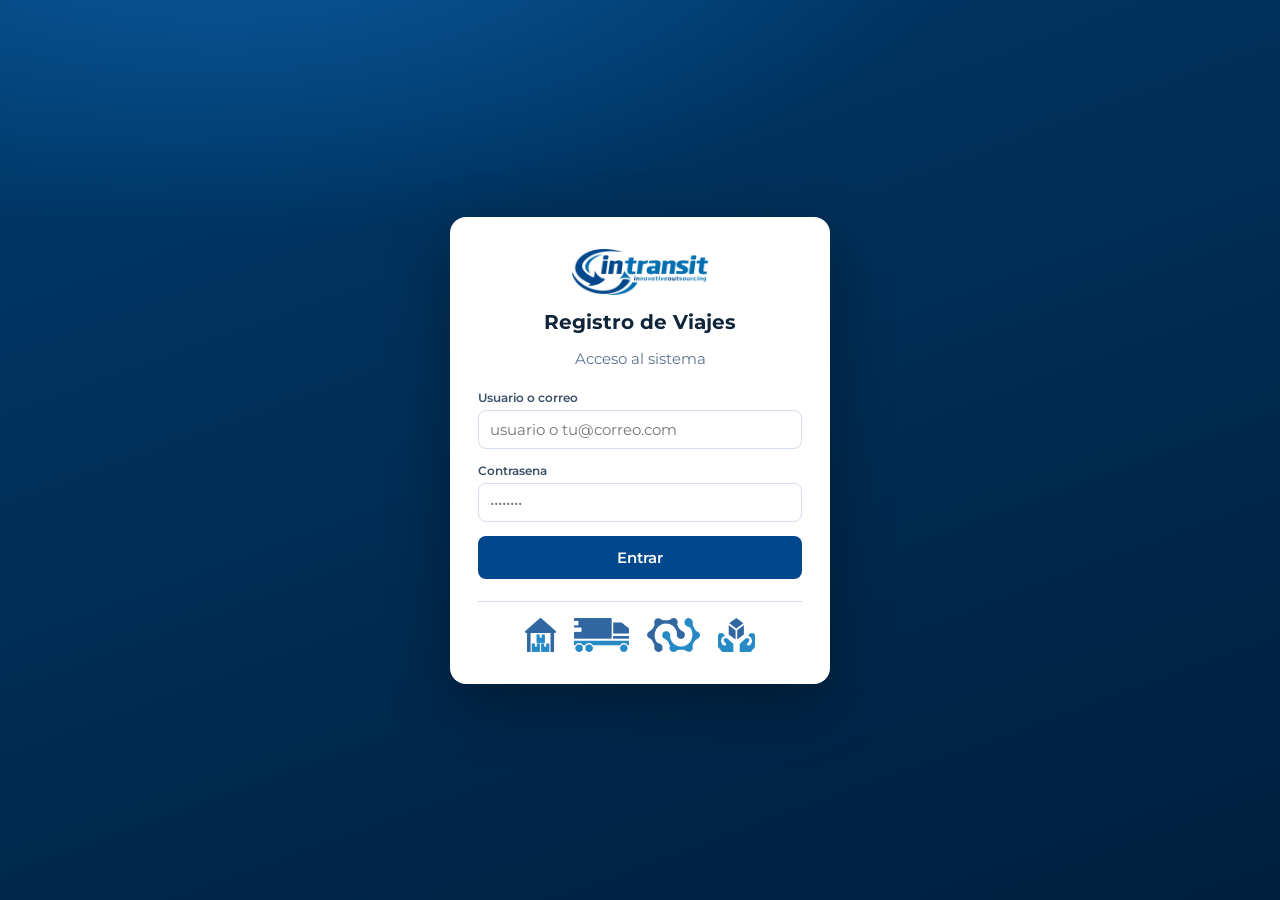
==== commit a144709a: "Add files via upload" ====
--- a/registro-viajes.html
+++ b/registro-viajes.html
@@ -82,9 +82,6 @@
 .brand-full { display: block; height: 46px; width: auto; max-width: 240px; margin: 0 auto 14px; }
 .brand-mini { display: block; height: 26px; width: auto; }
 .brand h1 { font-size: 1.35rem; font-weight: 700; }
-.login-help { margin-top: 18px; font-size: .82rem; color: var(--muted); }
-.login-help summary { cursor: pointer; }
-.login-help ul { margin: 8px 0 0; padding-left: 18px; line-height: 1.6; }
 .login-services {
   display: flex; align-items: center; justify-content: center;
   gap: 18px; margin-top: 22px; padding-top: 16px;
@@ -179,6 +176,10 @@
 .user-box { display: flex; align-items: center; gap: 12px; }
 .topbar .btn-ghost { color: var(--primary); border-color: var(--line); background: #fff; }
 .topbar .btn-ghost:hover { background: var(--bg); color: var(--primary-d); }
+.topbar-title { min-width: 0; }
+/* Boton hamburguesa y fondo del menu: solo existen en movil */
+.btn-menu { display: none; }
+.nav-backdrop { display: none; }
 .user-chip { display: flex; align-items: center; gap: 9px; }
 .avatar {
   width: 38px; height: 38px; border-radius: 50%;
@@ -202,9 +203,6 @@
 @media (max-width: 980px) { .grid-3, .grid-4 { grid-template-columns: repeat(2, 1fr); } }
 @media (max-width: 700px) {
   .grid-2, .grid-3, .grid-4 { grid-template-columns: 1fr; }
-  .app { grid-template-columns: 1fr; }
-  .sidebar { flex-direction: row; align-items: center; overflow-x: auto; }
-  .sidebar-brand, .sidebar-foot { display: none; }
 }
 
 .field-group-title {
@@ -292,39 +290,43 @@
 /* =====================================================================
  * MOVIL / PWA  (iPhone y Android)
  * ---------------------------------------------------------------------
- * En pantallas de telefono la barra lateral se convierte en una barra de
- * navegacion inferior (fija) y el resto se apila en una columna.
+ * En pantallas de telefono la barra lateral se oculta y se despliega
+ * como panel desde el boton hamburguesa del topbar; el resto se apila
+ * en una columna. En escritorio la barra lateral queda igual.
  * ===================================================================== */
-@media (max-width: 640px) {
+@media (max-width: 700px) {
   :root { font-size: 16px; }
 
-  /* El area de la app deja espacio para la barra inferior + safe-area iOS */
-  .app {
-    display: block;
-    min-height: 100dvh;
-    padding-bottom: calc(64px + env(safe-area-inset-bottom));
+  .app { display: block; min-height: 100dvh; }
+
+  /* ---------------- Menu lateral desplegable ----------------- */
+  /* En movil la barra lateral se oculta y se abre con el boton
+   * hamburguesa (3 lineas) del topbar; se cierra con el fondo oscuro
+   * o al elegir una seccion. */
+  .sidebar {
+    position: fixed; top: 0; left: 0; bottom: 0; z-index: 70;
+    width: 272px; max-width: 82vw;
+    flex-direction: column; align-items: stretch;
+    padding: calc(16px + env(safe-area-inset-top)) 12px calc(14px + env(safe-area-inset-bottom));
+    overflow-y: auto;
+    background: linear-gradient(180deg, var(--navy) 0%, var(--navy-2) 100%);
+    border-right: 1px solid rgba(255,255,255,.12);
+    transform: translateX(-104%);
+    transition: transform .25s ease;
+    box-shadow: 0 0 40px rgba(0,0,0,.45);
   }
-
-  /* ------------------- Navegacion inferior ------------------- */
-  .sidebar {
-    position: fixed; left: 0; right: 0; bottom: 0; z-index: 40;
-    flex-direction: row; align-items: stretch;
-    padding: 6px 6px calc(6px + env(safe-area-inset-bottom));
-    gap: 2px; overflow-x: auto; overflow-y: hidden;
-    background: linear-gradient(180deg, var(--navy-2), var(--navy));
-    border-top: 1px solid rgba(255,255,255,.12);
-    -webkit-overflow-scrolling: touch;
+  .app.nav-open .sidebar { transform: translateX(0); }
+  .sidebar-brand { display: flex; }
+  .sidebar-foot { display: block; }
+  .nav { flex-direction: column; gap: 4px; }
+  .nav-item { flex: none; flex-direction: row; gap: 10px; text-align: left; padding: 12px; font-size: .95rem; width: 100%; }
+
+  .nav-backdrop {
+    display: block; position: fixed; inset: 0; z-index: 65;
+    background: rgba(6, 20, 34, .55); opacity: 0; visibility: hidden;
+    transition: opacity .2s;
   }
-  .sidebar-brand, .sidebar-foot { display: none; }
-  .nav { flex-direction: row; gap: 4px; flex: 0 0 auto; }
-  .nav-item {
-    flex: 0 0 auto; flex-direction: column; gap: 3px;
-    padding: 7px 8px; font-size: .64rem; text-align: center;
-    min-width: 66px; max-width: 96px; border-radius: 10px; line-height: 1.15;
-    white-space: normal; overflow-wrap: anywhere;
-  }
-  .nav-item .nav-ico { font-size: 1.2rem; width: auto; }
-  .nav-item.active { box-shadow: none; }
+  .app.nav-open .nav-backdrop { opacity: 1; visibility: visible; }
 
   /* ------------------------- Topbar -------------------------- */
   .topbar {
@@ -332,7 +334,13 @@
     padding: calc(10px + env(safe-area-inset-top)) 14px 10px;
     gap: 10px;
   }
-  .topbar > div:first-child { flex: 1 1 auto; min-width: 0; }
+  .btn-menu {
+    display: inline-flex; flex-direction: column; align-items: center; justify-content: center; gap: 4px;
+    flex: 0 0 auto; width: 42px; height: 42px; padding: 0;
+    background: #fff; border: 1px solid var(--line); border-radius: 9px; cursor: pointer;
+  }
+  .btn-menu span { display: block; width: 20px; height: 2px; border-radius: 2px; background: var(--primary); }
+  .topbar-title { flex: 1 1 auto; min-width: 0; }
   .topbar h2 { font-size: .98rem; white-space: nowrap; overflow: hidden; text-overflow: ellipsis; }
   #view-sub { display: none; }
   .user-box { gap: 8px; flex: 0 0 auto; }
@@ -371,9 +379,9 @@
   .modal-actions { flex-direction: column-reverse; }
   .modal-actions .btn { width: 100%; }
 
-  /* Aviso flotante por encima de la barra inferior */
+  /* Aviso flotante */
   .toast {
-    left: 12px; right: 12px; bottom: calc(78px + env(safe-area-inset-bottom));
+    left: 12px; right: 12px; bottom: calc(22px + env(safe-area-inset-bottom));
     transform: none; text-align: center;
   }
 
@@ -402,28 +410,16 @@
       </div>
 
       <label class="field">
-        <span>Usuario</span>
-        <input type="text" id="login-user" required placeholder="ej. norte" />
+        <span>Usuario o correo</span>
+        <input type="text" id="login-user" required placeholder="usuario o tu@correo.com" autocomplete="username" />
       </label>
       <label class="field">
         <span>Contrasena</span>
-        <input type="password" id="login-pass" required placeholder="••••••••" />
+        <input type="password" id="login-pass" required placeholder="••••••••" autocomplete="current-password" />
       </label>
 
       <button type="submit" class="btn btn-primary btn-block">Entrar</button>
       <div id="login-error" class="alert alert-error hidden"></div>
-
-      <details class="login-help">
-        <summary>Usuarios de prueba</summary>
-        <ul>
-          <li><b>admin / admin123</b> — Administrador (todo)</li>
-          <li><b>operativo / demo123</b> — Operativo (carga viajes del cliente asignado)</li>
-          <li><b>validador / demo123</b> — Validador (aprueba/rechaza liquidados)</li>
-          <li><b>facturador / demo123</b> — Facturador (asigna factura)</li>
-          <li><b>gtransporte / demo123</b> — Gerente Transporte</li>
-          <li><b>gcomercial / demo123</b> — Gerente Comercial</li>
-        </ul>
-      </details>
 
       <div class="login-services" aria-hidden="true">
         <img src="assets/svc-almacenaje.png" alt="Servicio de Almacenaje" title="Servicio de Almacenaje" />
@@ -445,10 +441,14 @@
         <div class="sync-state" id="sync-state">Datos locales</div>
       </div>
     </aside>
+    <div class="nav-backdrop" id="nav-backdrop"></div>
 
     <div class="main">
       <header class="topbar">
-        <div>
+        <button id="btn-menu" class="btn-menu" aria-label="Abrir menu" aria-expanded="false">
+          <span></span><span></span><span></span>
+        </button>
+        <div class="topbar-title">
           <h2 id="view-title">Registro de Viajes</h2>
           <p id="view-sub" class="muted small"></p>
         </div>
@@ -478,6 +478,36 @@
   <!-- ============================ TOAST ============================ -->
   <div id="toast" class="toast hidden"></div>
 
+<script>
+/* =====================================================================
+ * config.js - Datos de conexion al backend (Supabase)
+ * ---------------------------------------------------------------------
+ * Rellena aqui los DOS valores de tu proyecto Supabase para que TODOS
+ * los usuarios queden conectados automaticamente, sin escribir nada.
+ *
+ *   SUPABASE_URL      -> Project URL          (ej. https://abcd1234.supabase.co)
+ *   SUPABASE_ANON_KEY -> anon public key      (la que empieza con eyJ... )
+ *
+ * Nota: la key "anon" es PUBLICA (va en el navegador de cada usuario).
+ * La seguridad real la dan las POLITICAS (RLS) de Supabase: con Supabase
+ * Auth activado, solo los usuarios con sesion iniciada acceden a los datos
+ * (ver activar_auth.sql).
+ *
+ * AUTH_EMAIL_DOMAIN: los usuarios entran con "usuario + contrasena"; por
+ * dentro la app convierte "usuario" en "usuario@AUTH_EMAIL_DOMAIN" para
+ * Supabase Auth. Ej.: usuario "admin" -> "admin@intransit.gt".
+ * ===================================================================== */
+window.APP_CONFIG = {
+  SUPABASE_URL: "",
+  SUPABASE_ANON_KEY: "",
+  AUTH_EMAIL_DOMAIN: "intransit.gt",
+  /* Supabase Auth (login con sesion). DESACTIVADO por ahora:
+   * la app valida el login contra la tabla local `usuarios`.
+   * Ponlo en true SOLO despues de crear las cuentas en Supabase
+   * (Authentication > Users) y de correr activar_auth.sql. */
+  AUTH_ENABLED: true,
+};
+</script>
 <script>
 /* =====================================================================
  * seed.js - Datos iniciales del prototipo "Registro de Viajes"
@@ -655,8 +685,16 @@
   mem: ["PRECIO_DIESEL"],
 };
 
+/* Columnas PRIVADAS: nunca se suben a la nube ni se exportan/plantilla.
+ * (Las contraseñas las maneja Supabase Auth, no la base compartida.) */
+const PRIVATE_COLUMNS = { usuarios: ["PASSWORD"] };
+
 /* Configuracion del backend en la nube (Supabase). */
 const CLOUD_KEY = "registro_viajes_cloud";
+/* Sesion de Supabase Auth (token JWT) de este dispositivo. */
+const AUTH_KEY = "registro_viajes_auth";
+/* Dominio para convertir el "usuario" en email de Supabase Auth. */
+const AUTH_DOMAIN_DEFAULT = "intransit.gt";
 
 function clone(obj) { return JSON.parse(JSON.stringify(obj)); }
 
@@ -674,14 +712,38 @@
   db: null,
   syncUrl: safeStorage.get(SYNC_KEY) || "",
   cloud: { url: "", key: "" },
+  session: null,
+  authDomain: AUTH_DOMAIN_DEFAULT,
 
   /* -------------------------------------------------------------- */
   init() {
-    // Config de la nube (si esta guardada)
+    // Config de la nube: prioridad a lo guardado en este navegador;
+    // si no hay nada, usa los valores de config.js (window.APP_CONFIG).
+    const cfg = (typeof window !== "undefined" && window.APP_CONFIG) || {};
+    const preset = {
+      url: String(cfg.SUPABASE_URL || "").trim().replace(/\/+$/, ""),
+      key: String(cfg.SUPABASE_ANON_KEY || "").trim(),
+    };
+    this.cloud = { url: "", key: "" };
     try {
       const rawCloud = safeStorage.get(CLOUD_KEY);
-      if (rawCloud) { const c = JSON.parse(rawCloud); this.cloud = { url: (c.url || "").trim(), key: (c.key || "").trim() }; }
+      if (rawCloud) {
+        const c = JSON.parse(rawCloud);
+        this.cloud = { url: (c.url || "").trim(), key: (c.key || "").trim() };
+      }
     } catch (e) { this.cloud = { url: "", key: "" }; }
+    if (!this.cloud.url || !this.cloud.key) {
+      if (preset.url && preset.key) this.cloud = preset;
+    }
+
+    // Dominio de email para el login (Supabase Auth) y sesion guardada.
+    this.authDomain = String(cfg.AUTH_EMAIL_DOMAIN || AUTH_DOMAIN_DEFAULT).trim() || AUTH_DOMAIN_DEFAULT;
+    this._authEnabled = !!cfg.AUTH_ENABLED;
+    this.session = null;
+    try {
+      const rawAuth = safeStorage.get(AUTH_KEY);
+      if (rawAuth) this.session = JSON.parse(rawAuth);
+    } catch (e) { this.session = null; }
 
     let raw = null;
     try { raw = safeStorage.get(DB_KEY); } catch (e) { raw = null; }
@@ -764,6 +826,9 @@
   /* ---- Config del backend Supabase ---- */
   cloudEnabled() { return !!(this.cloud.url && this.cloud.key); },
 
+  /* Supabase Auth activo (requiere nube + AUTH_ENABLED en config.js). */
+  authEnabled() { return !!(this._authEnabled && this.cloudEnabled()); },
+
   setCloud(url, key) {
     this.cloud = { url: (url || "").trim().replace(/\/+$/, ""), key: (key || "").trim() };
     if (this.cloudEnabled()) safeStorage.set(CLOUD_KEY, JSON.stringify(this.cloud));
@@ -774,30 +839,124 @@
   clearCloud() { this.cloud = { url: "", key: "" }; safeStorage.remove(CLOUD_KEY); },
 
   _cloudHeaders(extra) {
+    // Si hay sesion iniciada (Supabase Auth) se usa su token; si no, la anon key.
+    const token = (this.session && this.session.access_token) ? this.session.access_token : this.cloud.key;
     return Object.assign({
       "apikey": this.cloud.key,
-      "Authorization": "Bearer " + this.cloud.key,
+      "Authorization": "Bearer " + token,
       "Content-Type": "application/json",
     }, extra || {});
   },
 
   async _cloudFetch(path, opts) {
     if (!this.cloudEnabled()) throw new Error("Backend en la nube no configurado.");
+    if (this.session) { try { await this.ensureToken(); } catch (e) { /* se reintenta abajo y fallara con 401 */ } }
     const base = (this.cloud.url || "").replace(/\/+$/, "");
-    const res = await fetch(base + "/rest/v1/" + path, opts);
+    const res = await fetch(base + "/rest/v1/" + path, {
+      method: (opts && opts.method) || "GET",
+      headers: this._cloudHeaders(opts && opts.Prefer ? { Prefer: opts.Prefer } : null),
+      body: opts && opts.body,
+    });
+    const txt = await res.text();
     if (!res.ok) {
       let detail = res.status + " " + res.statusText;
-      try { const j = await res.json(); if (j && (j.message || j.details || j.hint)) detail += " - " + (j.message || j.details || j.hint); } catch (e) {}
+      if (res.status === 401 || res.status === 403) detail = "Sesion no valida o sin permiso. Inicia sesion de nuevo.";
+      try { const j = txt ? JSON.parse(txt) : null; if (j && (j.message || j.details || j.hint)) detail += " - " + (j.message || j.details || j.hint); } catch (e) {}
       throw new Error(detail);
     }
-    const txt = await res.text();
     return txt ? JSON.parse(txt) : null;
   },
 
-  /* Convierte cada valor a texto para que encaje con columnas TEXT. */
-  _stringify(row) {
+  /* ================= Supabase Auth (login con sesion) ============== */
+  /* El "usuario" se convierte en un email interno (usuario@dominio). */
+  emailFor(username) {
+    const u = String(username || "").trim();
+    return u.includes("@") ? u : u + "@" + this.authDomain;
+  },
+
+  loadSession() {
+    try { const r = safeStorage.get(AUTH_KEY); this.session = r ? JSON.parse(r) : null; }
+    catch (e) { this.session = null; }
+    return this.session;
+  },
+  saveSession(s) {
+    this.session = s || null;
+    if (s) safeStorage.set(AUTH_KEY, JSON.stringify(s));
+    else safeStorage.remove(AUTH_KEY);
+  },
+  clearSession() { this.saveSession(null); },
+
+  async _authFetch(path, body) {
+    const base = (this.cloud.url || "").replace(/\/+$/, "");
+    const res = await fetch(base + "/auth/v1" + path, {
+      method: "POST",
+      headers: { "apikey": this.cloud.key, "Content-Type": "application/json" },
+      body: JSON.stringify(body || {}),
+    });
+    const txt = await res.text();
+    let json = null; try { json = txt ? JSON.parse(txt) : null; } catch (e) {}
+    if (!res.ok) {
+      const msg = (json && (json.error_description || json.msg || json.error || json.message)) || (res.status + " " + res.statusText);
+      const err = new Error(msg); err.status = res.status; throw err;
+    }
+    return json;
+  },
+
+  async authSignIn(username, password) {
+    if (!this.cloudEnabled()) throw new Error("La nube no esta configurada.");
+    const email = this.emailFor(username);
+    const j = await this._authFetch("/token?grant_type=password", { email, password });
+    this.saveSession({
+      access_token: j.access_token,
+      refresh_token: j.refresh_token,
+      expires_at: Date.now() + (Number(j.expires_in || 3600) * 1000),
+      email,
+      username: String(username || "").trim(),
+    });
+    return this.session;
+  },
+
+  async authRefresh() {
+    if (!this.session || !this.session.refresh_token) throw new Error("No hay sesion.");
+    const j = await this._authFetch("/token?grant_type=refresh_token", { refresh_token: this.session.refresh_token });
+    this.saveSession(Object.assign({}, this.session, {
+      access_token: j.access_token,
+      refresh_token: j.refresh_token || this.session.refresh_token,
+      expires_at: Date.now() + (Number(j.expires_in || 3600) * 1000),
+    }));
+    return this.session;
+  },
+
+  /* Devuelve un token valido (renueva si esta por expirar). */
+  async ensureToken() {
+    if (!this.session) return null;
+    if (Date.now() > (Number(this.session.expires_at) || 0) - 60000) await this.authRefresh();
+    return this.session.access_token;
+  },
+
+  async authSignOut() {
+    const tok = this.session && this.session.access_token;
+    const base = (this.cloud.url || "").replace(/\/+$/, "");
+    this.clearSession(); // local inmediato (no esperar a la red)
+    try {
+      if (tok) {
+        await fetch(base + "/auth/v1/logout", {
+          method: "POST",
+          headers: { "apikey": this.cloud.key, "Authorization": "Bearer " + tok },
+        });
+      }
+    } catch (e) {}
+  },
+
+  hasSession() { return !!(this.session && this.session.access_token); },
+
+  /* Convierte cada valor a texto para que encaje con columnas TEXT.
+   * Omite las columnas privadas (p. ej. contraseñas). */
+  _stringify(table, row) {
+    const priv = PRIVATE_COLUMNS[table] || [];
     const out = {};
     Object.keys(row).forEach((k) => {
+      if (priv.includes(k)) return;
       const v = row[k];
       out[k] = (v === null || v === undefined) ? null : String(v);
     });
@@ -819,7 +978,7 @@
 
   /* Prueba de conexion: intenta leer una fila de "clientes". */
   async cloudTest() {
-    await this._cloudFetch("clientes?select=*&limit=1", { headers: this._cloudHeaders() });
+    await this._cloudFetch("clientes?select=*&limit=1", {});
     return true;
   },
 
@@ -831,8 +990,8 @@
     const qs = pk ? ("?on_conflict=" + encodeURIComponent(pk)) : "";
     await this._cloudFetch(table + qs, {
       method: "POST",
-      headers: this._cloudHeaders({ Prefer: "resolution=merge-duplicates,return=minimal" }),
-      body: JSON.stringify(rows.map((r) => this._stringify(r))),
+      Prefer: "resolution=merge-duplicates,return=minimal",
+      body: JSON.stringify(rows.map((r) => this._stringify(table, r))),
     });
     return { ok: true, table, count: rows.length };
   },
@@ -844,14 +1003,55 @@
     return res;
   },
 
-  /* Descarga todas las tablas y reemplaza las locales. */
+  /* Descarga UNA tabla y reemplaza la local (conserva columnas privadas). */
+  async cloudPullTable(table) {
+    const rows = await this._cloudFetch(table + "?select=*&limit=100000", {});
+    if (!Array.isArray(rows)) return this.db[table];
+    const priv = PRIVATE_COLUMNS[table] || [];
+    // Conserva las columnas privadas locales (p. ej. PASSWORD para modo offline).
+    const localPriv = {};
+    if (priv.length) {
+      const keyOf = (r) => (PK[table] || []).map((k) => String(r[k])).join("|");
+      this.all(table).forEach((r) => { localPriv[keyOf(r)] = priv.reduce((a, k) => { a[k] = r[k]; return a; }, {}); });
+    }
+    this.db[table] = rows.map((r) => {
+      const row = this._coerce(table, r);
+      if (priv.length) Object.assign(row, localPriv[(PK[table] || []).map((k) => String(row[k])).join("|")] || {});
+      return row;
+    });
+    this.persist();
+    return this.db[table];
+  },
+
+  /* Descarga todas las tablas. Si una falla, sigue con las demas para que
+   * un problema en una sola tabla no deje sin perfil al usuario. */
   async cloudPullAll() {
+    const errors = [];
     for (const table of TABLES) {
-      const rows = await this._cloudFetch(table + "?select=*&limit=100000", { headers: this._cloudHeaders() });
-      if (Array.isArray(rows)) this.db[table] = rows.map((r) => this._coerce(table, r));
+      try { await this.cloudPullTable(table); }
+      catch (e) { errors.push(table + ": " + e.message); }
     }
+    return { ok: errors.length === 0, errors };
+  },
+
+  /* Trae el perfil de UN usuario por su correo (campo USUARIO) y lo fusiona
+   * con lo local. Es la via principal de login: no depende de las demas tablas. */
+  async fetchPerfil(username) {
+    const u = String(username || "").trim();
+    let rows = [];
+    try {
+      rows = await this._cloudFetch("usuarios?select=*&USUARIO=ilike." + encodeURIComponent(u), {});
+    } catch (e) {
+      rows = await this._cloudFetch("usuarios?select=*&limit=100000", {});
+      if (Array.isArray(rows)) rows = rows.filter((r) => String(r.USUARIO).toLowerCase() === u.toLowerCase());
+    }
+    if (!Array.isArray(rows) || !rows.length) return null;
+    const row = this._coerce("usuarios", rows[0]);
+    const i = this.all("usuarios").findIndex((x) => String(x.USUARIO).toLowerCase() === u.toLowerCase());
+    if (i >= 0) this.db.usuarios[i] = Object.assign({}, this.db.usuarios[i], row);
+    else this.db.usuarios.push(row);
     this.persist();
-    return this.db;
+    return this.db.usuarios.find((x) => String(x.USUARIO).toLowerCase() === u.toLowerCase()) || null;
   },
 
   /* ---- Empuje automatico al guardar (usa nube o el endpoint legacy) ---- */
@@ -1068,8 +1268,8 @@
 function addBitacora(accion) {
   Store.insert("bitacora", {
     ID_BITACORA: Store.nextId("bitacora", "ID_BITACORA", "B-", 5),
-    ID_USUARIO: state.user.ID_USUARIO,
-    USUARIO: state.user.USUARIO,
+    ID_USUARIO: state.user ? state.user.ID_USUARIO : "",
+    USUARIO: state.user ? state.user.USUARIO : "anonimo",
     FECHA: nowStr(),
     ACCION: accion,
     EQUIPO: `${navigator.platform || ""} · ${navigator.userAgent.slice(0, 60)}`,
@@ -1077,18 +1277,72 @@
 }
 
 /* ============================= LOGIN ============================== */
-function handleLogin(e) {
+async function handleLogin(e) {
   e.preventDefault();
   const u = $("#login-user").value.trim();
   const p = $("#login-pass").value;
   const err = $("#login-error");
-  const user = Store.all("usuarios").find((x) => x.USUARIO === u && x.PASSWORD === p);
-  if (!user) { err.textContent = "Usuario o contrasena incorrectos."; err.classList.remove("hidden"); return; }
-  if (user.ACTIVO !== "Si") { err.textContent = "El usuario esta inactivo. Contacta al administrador."; err.classList.remove("hidden"); return; }
-  err.classList.add("hidden");
-  state.user = user;
-  addBitacora("Login");
-  enterApp();
+  const btn = $("#login-form").querySelector('button[type="submit"]');
+  const showErr = (m) => { err.textContent = m; err.classList.remove("hidden"); };
+
+  if (!u || !p) { showErr("Escribe usuario y contrasena."); return; }
+  if (btn) { btn.disabled = true; btn.textContent = "Entrando..."; }
+
+  try {
+    // Con Supabase Auth activo: valida contra la sesion (email interno).
+    let authOk = false;
+    if (Store.authEnabled()) {
+      try {
+        await Store.authSignIn(u, p);
+        authOk = true;
+      } catch (e2) {
+        const offline = /Failed to fetch|NetworkError|load failed|Network request failed/i.test(e2.message || "");
+        if (!offline) {
+          showErr("Usuario o contrasena incorrectos, o la cuenta no existe en Supabase (Authentication → Users).");
+          return;
+        }
+        // Sin red: se permite entrar con la validacion local (modo offline).
+      }
+    }
+
+    let user = Store.all("usuarios").find((x) => String(x.USUARIO).toLowerCase() === u.toLowerCase());
+    if (!user && authOk) {
+      // Trae el perfil (y los permisos) desde la nube, de forma directa.
+      let pullErr = "";
+      try { user = await Store.fetchPerfil(u); } catch (e) { pullErr = e.message; }
+      try { await Store.cloudPullTable("permisos"); } catch (e) { if (!pullErr) pullErr = e.message; }
+    }
+    if (!user) {
+      showErr("Tu cuenta no tiene perfil asignado en la app." +
+        (pullErr ? " Detalle de la nube: " + pullErr
+                 : " Revisa en Supabase (tabla usuarios) que exista una fila con tu correo en USUARIO y ACTIVO = Si."));
+      return;
+    }
+    if (!authOk && user.PASSWORD !== p) { showErr("Usuario o contrasena incorrectos."); return; }
+    if (user.ACTIVO !== "Si") { showErr("El usuario esta inactivo. Contacta al administrador."); return; }
+
+    err.classList.add("hidden");
+    state.user = user;
+    addBitacora("Login");
+    enterApp();
+  } finally {
+    if (btn) { btn.disabled = false; btn.textContent = "Entrar"; }
+  }
+}
+
+/* Restaura la sesion de Supabase Auth guardada en este dispositivo. */
+function restoreCloudSession() {
+  if (!Store.authEnabled() || !Store.session) return;
+  Store.ensureToken()
+    .then(async () => {
+      const name = Store.session.username;
+      let u = Store.all("usuarios").find((x) => String(x.USUARIO).toLowerCase() === String(name).toLowerCase());
+      if (!u) { try { u = await Store.fetchPerfil(name); } catch (e) {} }
+      if (!u || u.ACTIVO !== "Si") throw new Error("sin perfil");
+      state.user = u;
+      enterApp();
+    })
+    .catch(() => Store.clearSession());
 }
 
 function syncStateText() {
@@ -1115,9 +1369,11 @@
 
 function handleLogout() {
   addBitacora("Logout");
+  if (Store.authEnabled() && Store.hasSession && Store.hasSession()) Store.authSignOut().catch(() => {});
   state.user = null;
   state.form = {};
   $("#app-view").classList.add("hidden");
+  $("#app-view").classList.remove("nav-open");
   $("#login-view").classList.remove("hidden");
   $("#login-pass").value = "";
 }
@@ -1885,7 +2141,9 @@
 /* ---------------------- Exportacion CSV de viajes ----------------- */
 function toCSV(rows, columns) {
   const q = (v) => {
-    const s = v == null ? "" : String(v);
+    let s = v == null ? "" : String(v);
+    // Evita inyeccion de formulas en Excel/Sheets (CWE-1236).
+    if (/^[=+@\t\r]/.test(s) || (s.charAt(0) === "-" && isNaN(Number(s)))) s = "'" + s;
     return /[",\n]/.test(s) ? '"' + s.replace(/"/g, '""') + '"' : s;
   };
   return [columns.join(","), ...rows.map((r) => columns.map((c) => q(r[c])).join(","))].join("\r\n");
@@ -2004,12 +2262,17 @@
   renderCatalog();
 }
 
+function catalogFields(cat) {
+  // Con Supabase Auth activo, la contrasena la maneja Auth: se oculta del panel.
+  return cat.fields.filter((f) => !(f.key === "PASSWORD" && Store.authEnabled && Store.authEnabled()));
+}
+
 function renderCatalog() {
   const key = state.adminTab;
   const cat = CATALOGS[key];
   const rows = Store.all(cat.table);
   const host = $("#catalog-host");
-  const cols = cat.fields;
+  const cols = catalogFields(cat);
   const editable = !!canEditTable(key) && !cat.readonly;
 
   host.innerHTML = `
@@ -2053,6 +2316,7 @@
 function openCatalogForm(key, idx) {
   if (!canEditTable(key)) { toast("Tu perfil no puede modificar esta tabla.", "err"); return; }
   const cat = CATALOGS[key];
+  const fields = catalogFields(cat);
   const row = idx == null ? {} : Store.all(cat.table)[idx];
   if (idx == null) {
     if (cat.fields.some((f) => f.key === "FECHA_CREACION")) row.FECHA_CREACION = today();
@@ -2060,7 +2324,7 @@
   }
   openModal(`
     <h3>${idx == null ? "Nuevo" : "Editar"} - ${esc(cat.label)}</h3>
-    <div class="grid grid-2">${cat.fields.map((f) => catalogFieldHTML(f, row)).join("")}</div>
+    <div class="grid grid-2">${fields.map((f) => catalogFieldHTML(f, row)).join("")}</div>
     <div class="modal-actions">
       <button class="btn" onclick="closeModal()">Cancelar</button>
       <button class="btn btn-primary" id="btn-cat-save">Guardar</button>
@@ -2068,11 +2332,13 @@
 
   $("#btn-cat-save").onclick = () => {
     const obj = {};
-    cat.fields.forEach((f) => {
+    fields.forEach((f) => {
       const el = $(`[data-cfield="${f.key}"]`);
       obj[f.key] = f.type === "number" && el.value !== "" ? Number(el.value) : el.value.trim();
     });
-    for (const f of cat.fields) {
+    // Conserva las columnas privadas (p. ej. PASSWORD en modo offline).
+    ((typeof PRIVATE_COLUMNS !== "undefined" && PRIVATE_COLUMNS[cat.table]) || []).forEach((k) => { if (row[k] != null) obj[k] = row[k]; });
+    for (const f of fields) {
       if (f.required && !obj[f.key]) { toast(`El campo "${f.label}" es obligatorio`, "err"); return; }
     }
     const matchRow = (r, o) => cat.pk.every((k) => String(r[k]) === String(o[k]));
@@ -2212,7 +2478,7 @@
   return `<div class="bar-row">
     <div class="bar-label">${iconHTML ? iconHTML + " " : ""}${esc(label)}</div>
     <div class="bar-track"><div class="bar-fill" style="width:${pct}%"></div></div>
-    <div class="bar-value">${rightText != null ? rightText : value}</div>
+    <div class="bar-value">${esc(rightText != null ? rightText : value)}</div>
   </div>`;
 }
 function groupCount(rows, keyFn) {
@@ -2380,7 +2646,8 @@
   const rows = (SEED[table] && SEED[table].length) ? SEED[table] : Store.all(table);
   const cols = [];
   rows.forEach((r) => Object.keys(r).forEach((k) => { if (!cols.includes(k)) cols.push(k); }));
-  return cols;
+  const priv = (typeof PRIVATE_COLUMNS !== "undefined" && PRIVATE_COLUMNS[table]) || [];
+  return cols.filter((c) => !priv.includes(c));
 }
 
 function inferSQLType(rows, col) {
@@ -2675,9 +2942,19 @@
     btnInstall.classList.add("hidden");
   });
 
+  // Menu lateral desplegable (solo movil): boton hamburguesa + fondo.
+  const openNav = (on) => {
+    const app = $("#app-view");
+    app.classList.toggle("nav-open", !!on);
+    const btn = $("#btn-menu");
+    if (btn) btn.setAttribute("aria-expanded", on ? "true" : "false");
+  };
+  $("#btn-menu").addEventListener("click", () => openNav(!$("#app-view").classList.contains("nav-open")));
+  $("#nav-backdrop").addEventListener("click", () => openNav(false));
+
   $("#nav").addEventListener("click", (e) => {
     const b = e.target.closest("[data-nav]");
-    if (b) route(b.dataset.nav);
+    if (b) { route(b.dataset.nav); openNav(false); }
   });
 
   const content = $("#content");
@@ -2764,6 +3041,8 @@
   try { Store.init(); } catch (e) { console.error("Store.init", e); }
   try { ensurePermisos(); } catch (e) { console.error("ensurePermisos", e); }
   bindEvents();
+  // Si ya hay una sesion de Supabase Auth en este dispositivo, entra directo.
+  try { restoreCloudSession(); } catch (e) { console.error("restoreCloudSession", e); }
   // Diagnostico visible en caso de que no haya usuarios cargados
   if (!Store.all("usuarios").length) {
     const err = $("#login-error");
